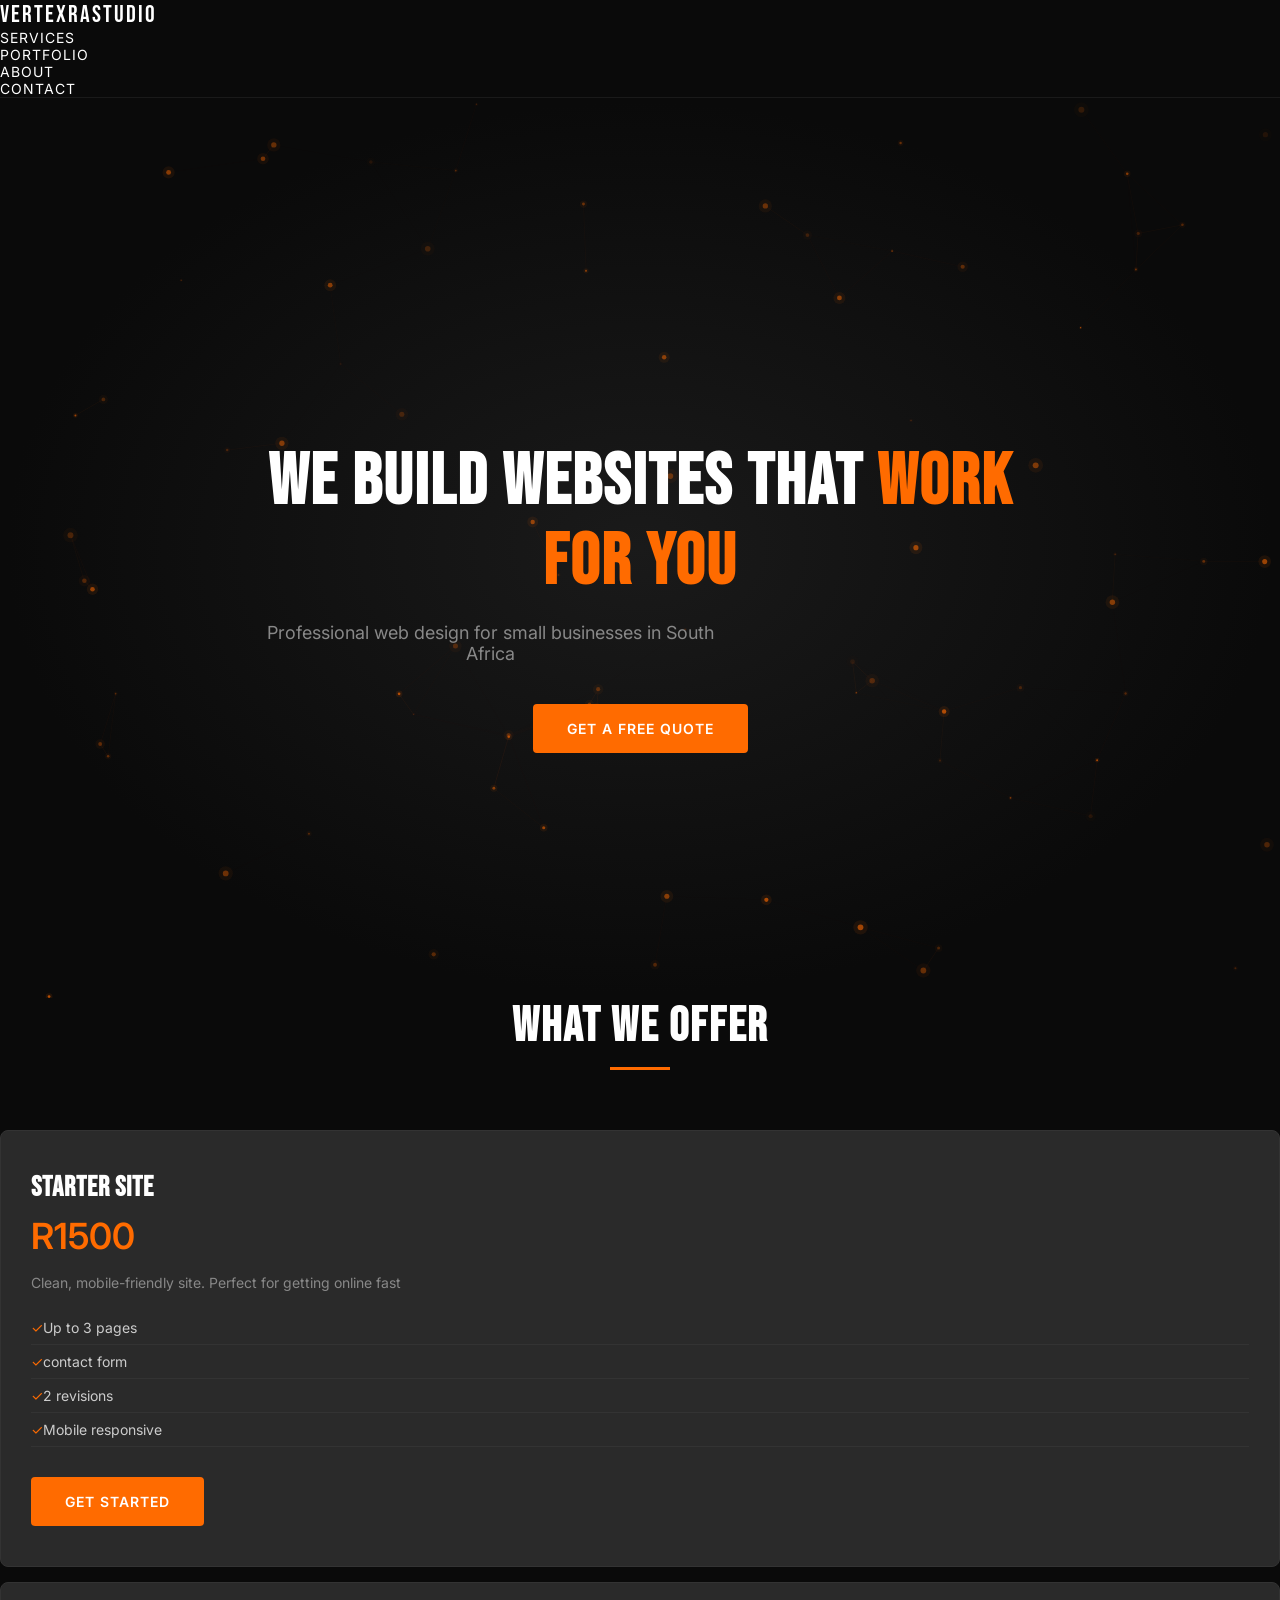
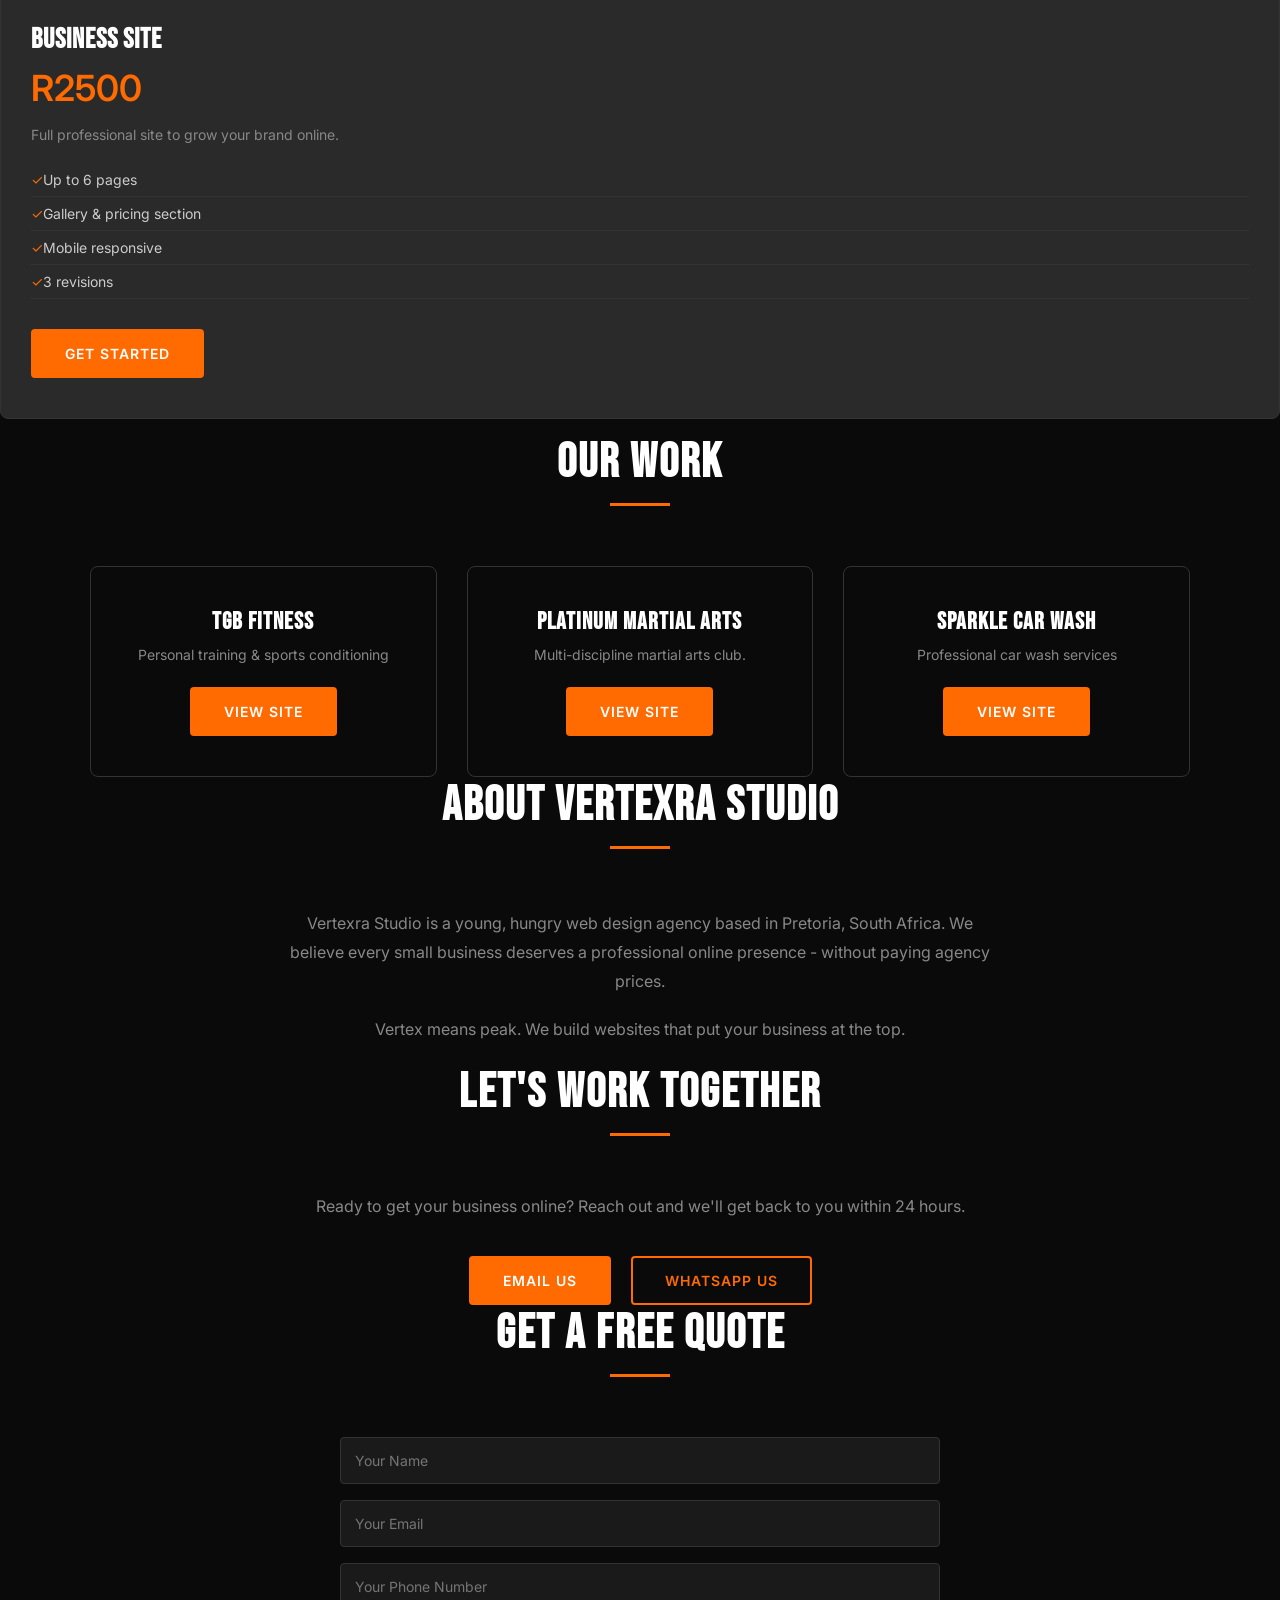
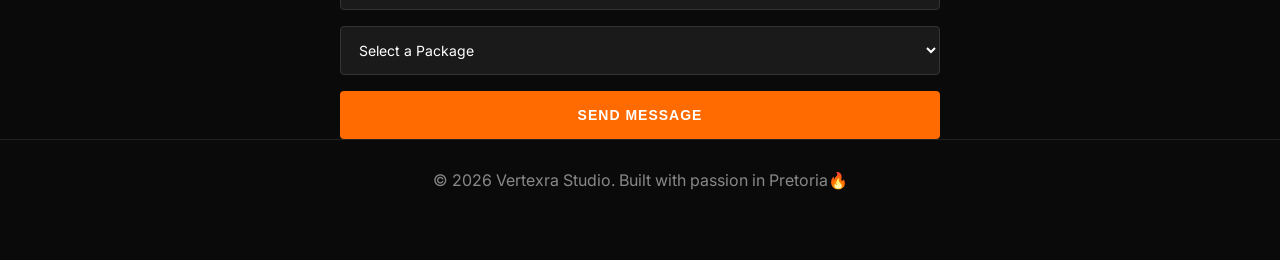
==== index.html @ d2ca3123 "add smooth scrolling and include particles.js script" ====
<!DOCTYPE html>
<html lang="en">
<head>
    <meta charset="UTF-8">
    <meta name="viewport" content="width=device-width, initial-scale=1.0">
    <title>Vertexra Studio | Web Design Agency</title>
    <link rel="stylesheet" href="style.css">
    <link href="https://fonts.googleapis.com/css?family=Bebas+Neue&family=inter":wght@300;400;600&display=swap" rel="stylesheet">
</head>
<body>
 <!-- NAVBAR -->
  <nav>
    <div class="logo">VERTEXRA<span>STUDIO</span></div>
    <ul class="nav-links">
    <li><a href="#Services">Services</a></li>
    <li><a href="#Portfolio">Portfolio</a></li>
    <li><a href="#about">About</a></li>
    <li><a href="#contact">Contact</a></li>
    </ul>
    <div class="hamburger">&#9776;</div>
  </nav>

  <!-- HERO -->
   <section id="hero">
    <div class="hero">
    <h1>We Build Websites that <span>Work For You</span></h1>
    <p class="hero-subtitle">Professional web design for small businesses in South Africa</p>
    <a href="#contact" class="btn">Get a Free Quote</a>
  </section>



  <!-- SERVICES -->
   <section id="Services">
    <h2>What We Offer</h2>
    <div class="service-card">
        <h3>Starter Site</h3>
        <p class="price">R1500</p>
        <p>Clean, mobile-friendly site. Perfect for getting online fast</p>
        <ul>
            <li>Up to 3 pages</li>
            <li>contact form</li>
            <li>2 revisions</li>
            <li>Mobile responsive</li>
        </ul>
        <a href="#contact" class="btn">Get Started</a>
    </div>

    <div class="service-card featured">
        <h3>Business Site</h3>
        <p class="price">R2500</p>
        <p>Full professional site to grow your brand online.</p>
        <ul>
            <li>Up to 6 pages</li>
            <li>Gallery & pricing section</li>
            <li>Mobile responsive</li>
            <li>3 revisions</li>
        </ul>
        <a href="#contact" class="btn">Get Started</a>
    </div>
    </section>

    <!-- PORTFOLIO -->
     <section id="Portfolio">
    <h2>Our Work</h2>
    <div class="portfolio-grid">
    <div class="portfolio-card">
        <h3>TGB Fitness</h3>
        <p>Personal training & sports conditioning</p>
        <a href="https://onthatilenthati.github.io/TGB-Fitness.site-CLEAN/" target="_blank" class="btn">View Site</a>
    </div>

    <div class="portfolio-card">
        <h3>Platinum Martial Arts </h3>
        <p>Multi-discipline martial arts club.</p>
        <a href="https://onthatilenthati.github.io/Platinum-Boxing-Club-website/" target="_blank" class="btn">View Site</a>
    </div>

    <div class="portfolio-card">
        <h3>Sparkle Car Wash</h3>
        <p>Professional car wash services</p>
        <a href="https://onthatilenthati.github.io/rando-website/carwash.html" target="_blank" class="btn">View Site</a>
    </div>
</div>
</section>

<!-- ABOUT -->
 <section id="about">
    <h2>About Vertexra Studio</h2>
    <p>Vertexra Studio is a young, hungry web design agency based in Pretoria, South Africa. We believe every small business deserves a professional online presence - without paying agency prices.</p>
    <p>Vertex means peak. We build websites that put your business at the top.</p>
 </section>

 <!--CONTACT-->
 <section id="contact">
    <h2>Let's Work Together</h2>
    <p>Ready to get your business online? Reach out and we'll get back to you within 24 hours.</p>
    <a href="mailto:vertexrastudio@gmail.com" class="btn">Email Us</a>
    <a href="https://wa.me/+27737761751" class="btn btn-whatsapp">WhatsApp Us</a>
 </section>

<section id="contact">
    <h2>Get a Free Quote</h2>


    <form action="https://formspree.io/f/mvzvwwpo" method="POST" class="contact-form">
        <div class="form-group">
            <input type="text" name="name" placeholder="Your Name" required>
        </div>
        <div class="form-group">
            <input type="email" name="_replyto" placeholder="Your Email" required>
        </div>
        <div class="form-group">
            <input type="tel" name="phone" placeholder="Your Phone Number">
        </div>

        <div class="form-group">
            <select name="package" required>
                <option value="" disabled selected>Select a Package</option>
                <option value="starter">Starter Site - R1500</option>
                <option value="business">Business Site - R2500</option>
            </select>
        </div>
        <button type="submit" class="btn">Send Message</button>
    </form>







 <footer>
    <p>&copy; 2026 Vertexra Studio. Built with passion in Pretoria🔥</p>
 </footer>

 <script src="particles.js"></script>
 <script src="script.js"></script>
</body>
</html>
---- style.css ----
*{
    margin: 0;
    padding: 0;
    box-sizing: border-box;
}

:root{
   --black: #0a0a0a;
   --orange: #ff6b00;
   --white: #fff;
   --gray: #1a1a1a;
   --light-grey: #2a2a2a;
}

body{
    font-family: 'Inter', sans-serif;
    background-color: var(--black);
    color: var(--white);
    scroll-behavior: smooth;
}

/*NAV BAR*/

.navbar{
    display:flex;
    justify-content: space-between;
    align-items: center;
    padding:20px 60px;
    position: fixed;
    width: 100%;
    top: 0;
    z-index: 100;
    background-color: rgba(10, 10, 10, 0.95);
    backdrop-filter: blur(10px);
    border-bottom: 1px solid #1a1a1a;
}

.logo{
    font-family: 'Bebas Neue', sans-serif;
    font-size: 24px;
    letter-spacing: 2px;
    color: var (--white);
}

.logo-span{
    color: var(--orange);
}

.nav-links{
    color: var(--white);
    text-decoration: none;
    font-size: 14px;
    letter-spacing: 1px;
    text-transform: uppercase;
    transition: color 0.3s ease;
}

.nav-links a{
    color: var(--white);
    text-decoration: none;
    font-size: 14px;
    letter-spacing: 1px;
    text-transform: uppercase;
    transition: color 0.3s ease;
}

.nav-links a:hover{
    color: var(--orange);
}

.hamburger{
    display: none;
    font-size: 24px;
    cursor: pointer;
    color: var(--white);
}

/*HERO*/

#hero{
min-height: 100vh;
display: flex;
flex-direction: column;
justify-content: center;
align-items: center;
text-align: center;
padding: 0 20px;
padding-top: 100px;
background: radial-gradient(ellipse at center, #1a1a1a 0%, #0a0a0a 70%);
}

#hero h1{
    font-family: 'Bebas Neue', sans-serif;
    font-size: 72px;
    line-height: 1.1;
    max-width: 800px;
    letter-spacing: 2px;
    animation: fadeInUp 1s ease forwards;
}

#hero h1 span{
    color: var(--orange);
}

#hero p{
  margin: 20px 0 40px;
  font-size: 18px;
  color: #888;
  max-width: 500px;
}


#hero .btn{
    animation: fadeInUp 1s ease forwards;
    animation-delay: 0.6s;
    opacity: 0;
}

.hero-subtitle{
    animation: fadeInUp 1s ease forwards;
    animation-delay: 0.3s;
    opacity: 0;
}



/*BUTTONS*/
.btn{
   display: inline-block;
   padding: 14px 32px;
   background-color: var(--orange);
   color: var(--white);
    text-decoration: none;
    font-size: 14px;
    font-weight: 600;
    letter-spacing: 1px;
    text-transform: uppercase;
    border-radius: 4px;
    transition: all 0.3s ease;
    border: 2px solid var(--orange);
}

.btn:hover{
    background-color: transparent;
    color: var(--orange);
}

.btn-whatsapp{
    background-color: transparent;
    border: 2px solid var(--orange);
    color: var(--orange);
    margin-left: 16px;
}

.btn-whatsapp:hover{
    background-color: var(--orange);
    color: var(--white);
}

/*SECTIONS*/

section h2{
    font-family: 'Bebas Neue', sans-serif;
    font-size: 48px;
    letter-spacing: 2px;
    margin-bottom: 60px;
    text-align: center;
}

section h2::after{
    content: '';
    display: block;
    width: 60px;
    height: 3px;
    background-color: var(--orange);
    margin: 12px auto 0;
}

/*SERVICES*/

#services{
    background-color: var(--grey);
}

.services-grid{
    display: grid;
    grid-template-columns: repeat(2, 1fr);
    gap: 30px;
    max-width: 1100px;
    margin: 0 auto;
}

.service-card{
    background-color: var(--light-grey);
    padding: 40px 30px;
    border-radius: 8px;
    border: 1px solid #333;
    transition: transform 0.3s, border-color 0.3s;
    margin-bottom: 15px;
}

.service-card:hover{
    transform: scale(1.05);
    border-color: var(--orange);
}

.service-card h3{
    font-family: 'Bebas Neue', sans-serif;
    font-size: 28px;
    letter-spacing: 1px;
    margin-bottom: 10px;
}

.service-card .price{
    font-size: 36px;
    font-weight: 600;
    color: var(--orange);
    margin-bottom: 16px;
}

.service-card p{
    color: #888;
    font-size: 14px;
    margin-bottom: 20px;
}

.service-card ul{
    list-style: none;
    margin-bottom: 30px;
}

.service-card ul li{
    padding: 8px 0;
    border-bottom: 1px solid #333;
    font-size: 14px;
    color: #ccc;
}

.service-card ul li::before{
    content: '✓';
    color: var(--orange);
}


/*PORTFOLIO*/

#portfolio{
    background-color: var(--black);
}

.portfolio-grid{
    display: grid;
    grid-template-columns: repeat(3, 1fr);
    gap: 30px;
    max-width: 1100px;
    margin: 0 auto;
}

.portfolio-card{
    background-color: var(--grey);
    padding: 40px 30px;
    border-radius: 8px;
    border: 1px solid #333;
    text-align: center;
    transition: transform 0.3s, border-color 0.3s;
}

.portfolio-card:hover{
    transform: translateY(-8px);
    border-color: var(--orange);
}

.portfolio-card h3{
    font-family: 'Bebas Neue', sans-serif;
    font-size: 24px;
    letter-spacing: 1px;
    margin-bottom: 10px;
}

.portfolio-card p{
    color: #888;
    font-size: 14px;
    margin-bottom: 24px;
}

/*ABOUT*/
#about{
    background-color: var(--grey);
    text-align: center;
}

#about p{
    max-width: 700px;
    margin: 0 auto 20px;
    font-size: 16px;
    color: #888;
    line-height: 1.8;
    text-align: center;

}

/*CONTACT*/

#contact{
    background-color: var(--black);
    text-align: center;
}

#contact p{
    color: #888;
    margin-bottom: 40px;
    font-size: 16px;
}

/*FOOTER*/

footer{
    background-color: var(--grey);
    text-align: center;
    padding: 30px;
    font-size: 14px;
    color: #888;
    border-top: 1px solid #222 ;
}

/*MOBILE RESPONSIVENES*/

@media (max-width: 768px){
    .navbar{
        padding: 20px 24px;
    }

    .nav-links{
        display: none;
    }

   .nav-links.active{
        display: flex;
        flex-direction: column;
        position: absolute;
        top: 70px;
        left: 0;
        width: 100%;
        background-color: var(--black);
        padding: 20px;
        gap: 10px;
        z-index: 99;
    }

    .hamburger{
        display: block;
    }


    .services-grid, .portfolio-grid{
        grid-template-columns: 1fr;
    }

    .service-card .featured{
        transform: scale(1);
    }

    section{
        padding: 80px 24px;
    }
}


/*BACK TO TOP BUTTON*/

#backToTop{
    display: none;
    position: fixed;
    bottom: 30px;
    right: 30px;
    background-color: var(--orange);
    color: var(--white);
    border: none;
    border-radius: 50%;
    width: 50px;
    height: 50px;
    font-size: 22px;
    cursor: pointer;
    z-index: 999;
    transition: all 0.3s ease;
    box-shadow: 0 4px 15px rgba(255, 107, 0, 0.4);
}

#backToTop:hover{
    background-color: transparent;
    color: var(--orange);
    border: 2px solid var(--orange);
}


/*FADE IN BUTTON*/

@keyframes fadeInUp{
    from{
        opacity: 0;
        transform: translateY(15px);
    }

    to {
        opacity: 1;
        transform: translateY(0);
    }
}


.contact-form{
    max-width: 600px;
    margin: 40px auto 0;
    display: flex;
    flex-direction: column;
    gap: 16px;
}

.form-group input, .form-group textarea, .form-group select{
    width: 100%;
    padding: 14px;
    background: var(--gray);
    border: 1px solid #333;
    border-radius: 4px;
    color: var(--white);
    font-family: 'Inter', sans-serif;
    font-size: 14px;
    outline: none;
    transition: border-color 0.3s ease;
}

.form-group input:focus, .form-group textarea:focus, .form-group select:focus{
    border-color: var(--orange);
}

.form-group select option{
    background-color: var(--orange);
}

html{
    scroll-behavior: smooth;
}
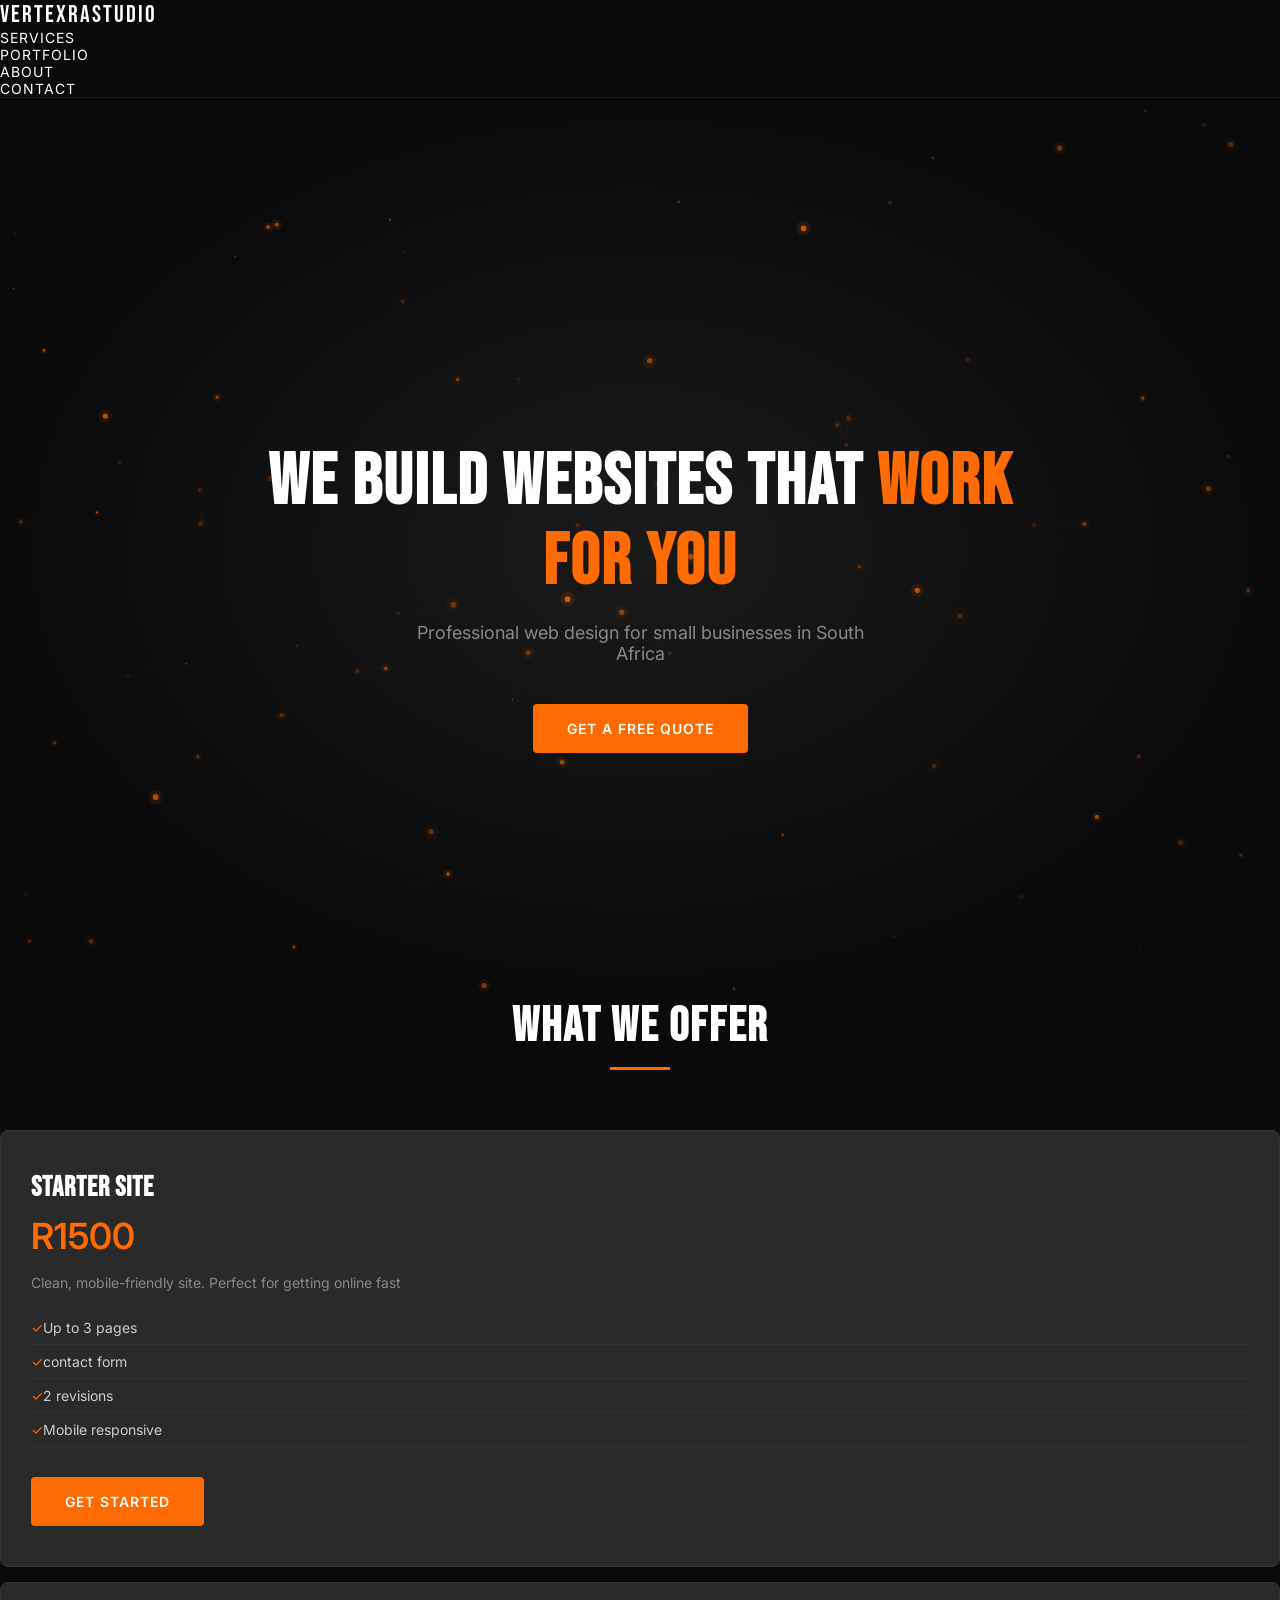
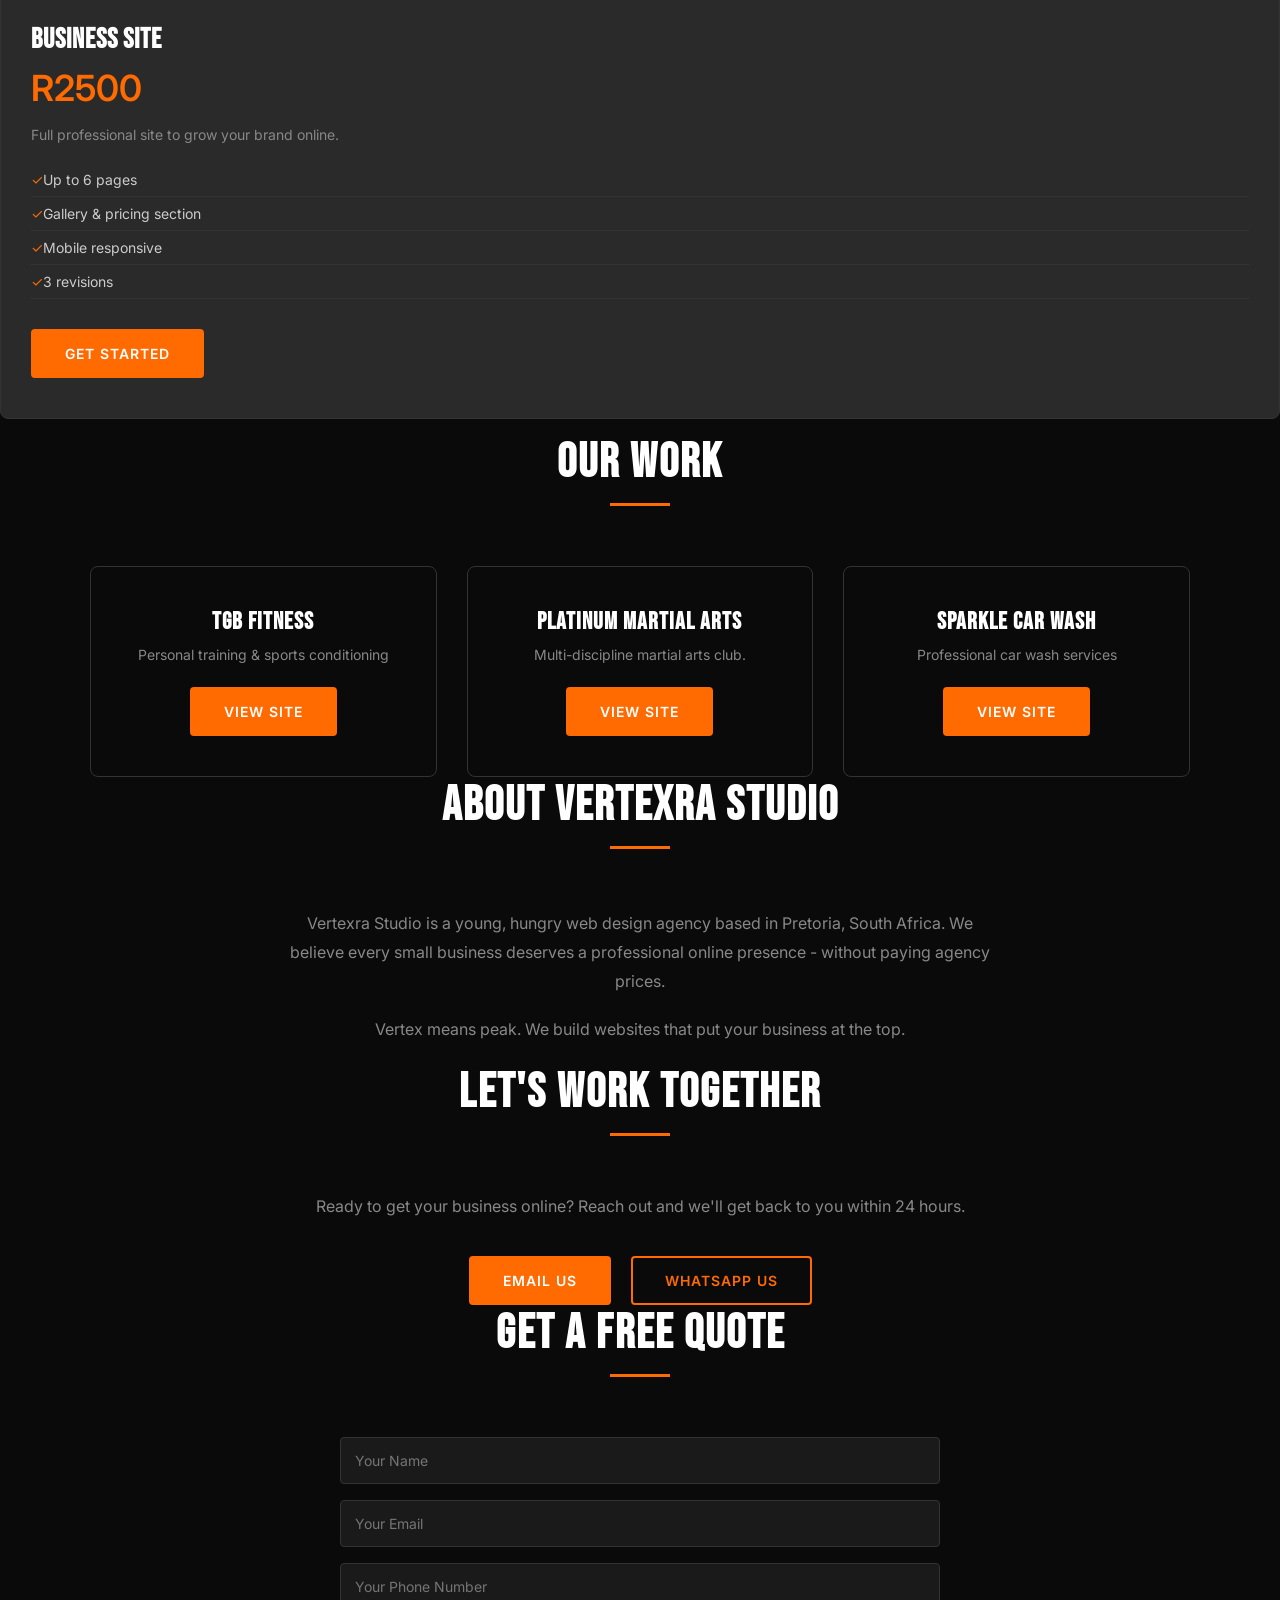
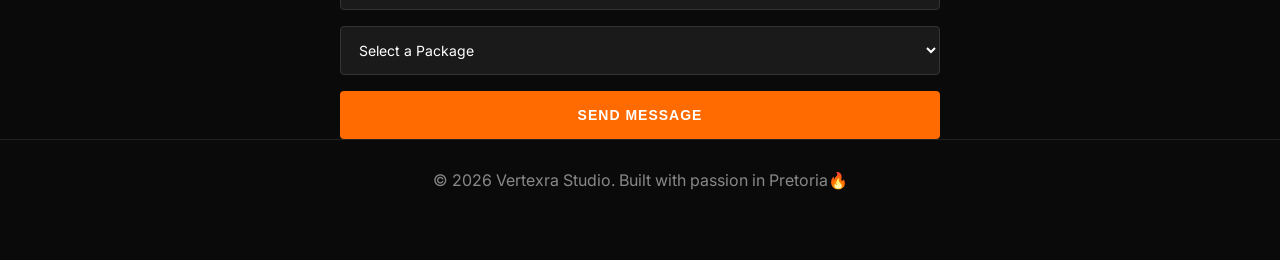
==== commit 48b85f08: "center hero text and subtitle for improved layout" ====
--- a/index.html
+++ b/index.html
@@ -22,10 +22,11 @@
 
   <!-- HERO -->
    <section id="hero">
-    <div class="hero">
+    <div class="hero" style="text-align: center; align-items: center; display: flex; flex-direction: column;">
     <h1>We Build Websites that <span>Work For You</span></h1>
-    <p class="hero-subtitle">Professional web design for small businesses in South Africa</p>
+    <p class="hero-subtitle" style="text-align: center; width: 100%; display: block;">Professional web design for small businesses in South Africa</p>
     <a href="#contact" class="btn">Get a Free Quote</a>
+    </div>
   </section>
 
 
--- a/style.css
+++ b/style.css
@@ -107,6 +107,7 @@
   font-size: 18px;
   color: #888;
   max-width: 500px;
+  text-align: center;
 }
 
 
@@ -120,6 +121,9 @@
     animation: fadeInUp 1s ease forwards;
     animation-delay: 0.3s;
     opacity: 0;
+    text-align: center;
+    width: 100%;
+    display: block;
 }
 
 
@@ -439,4 +443,12 @@
 
 html{
     scroll-behavior: smooth;
+}
+
+@media (min-width: 769px){
+    .hero-subtitle{
+        text-align: center;
+        margin-left: auto;
+        margin-right: auto;
+    }
 }
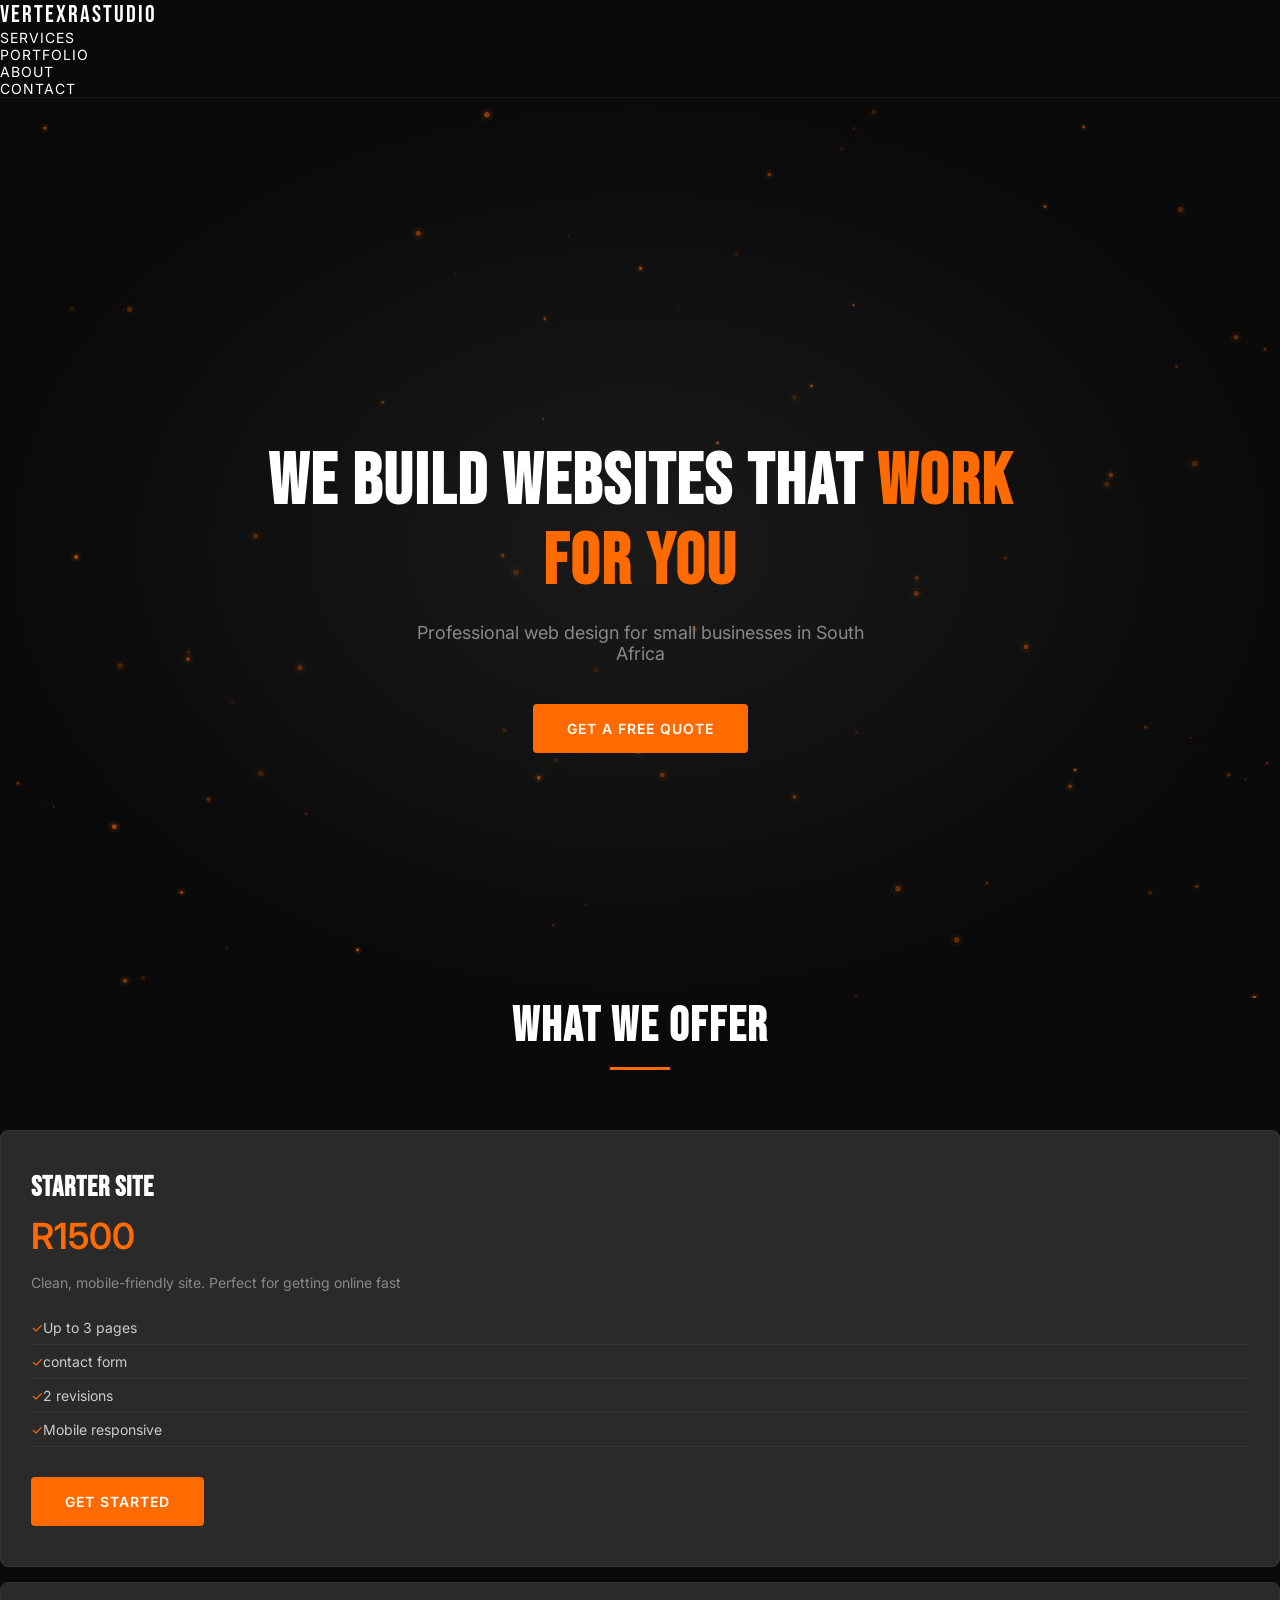
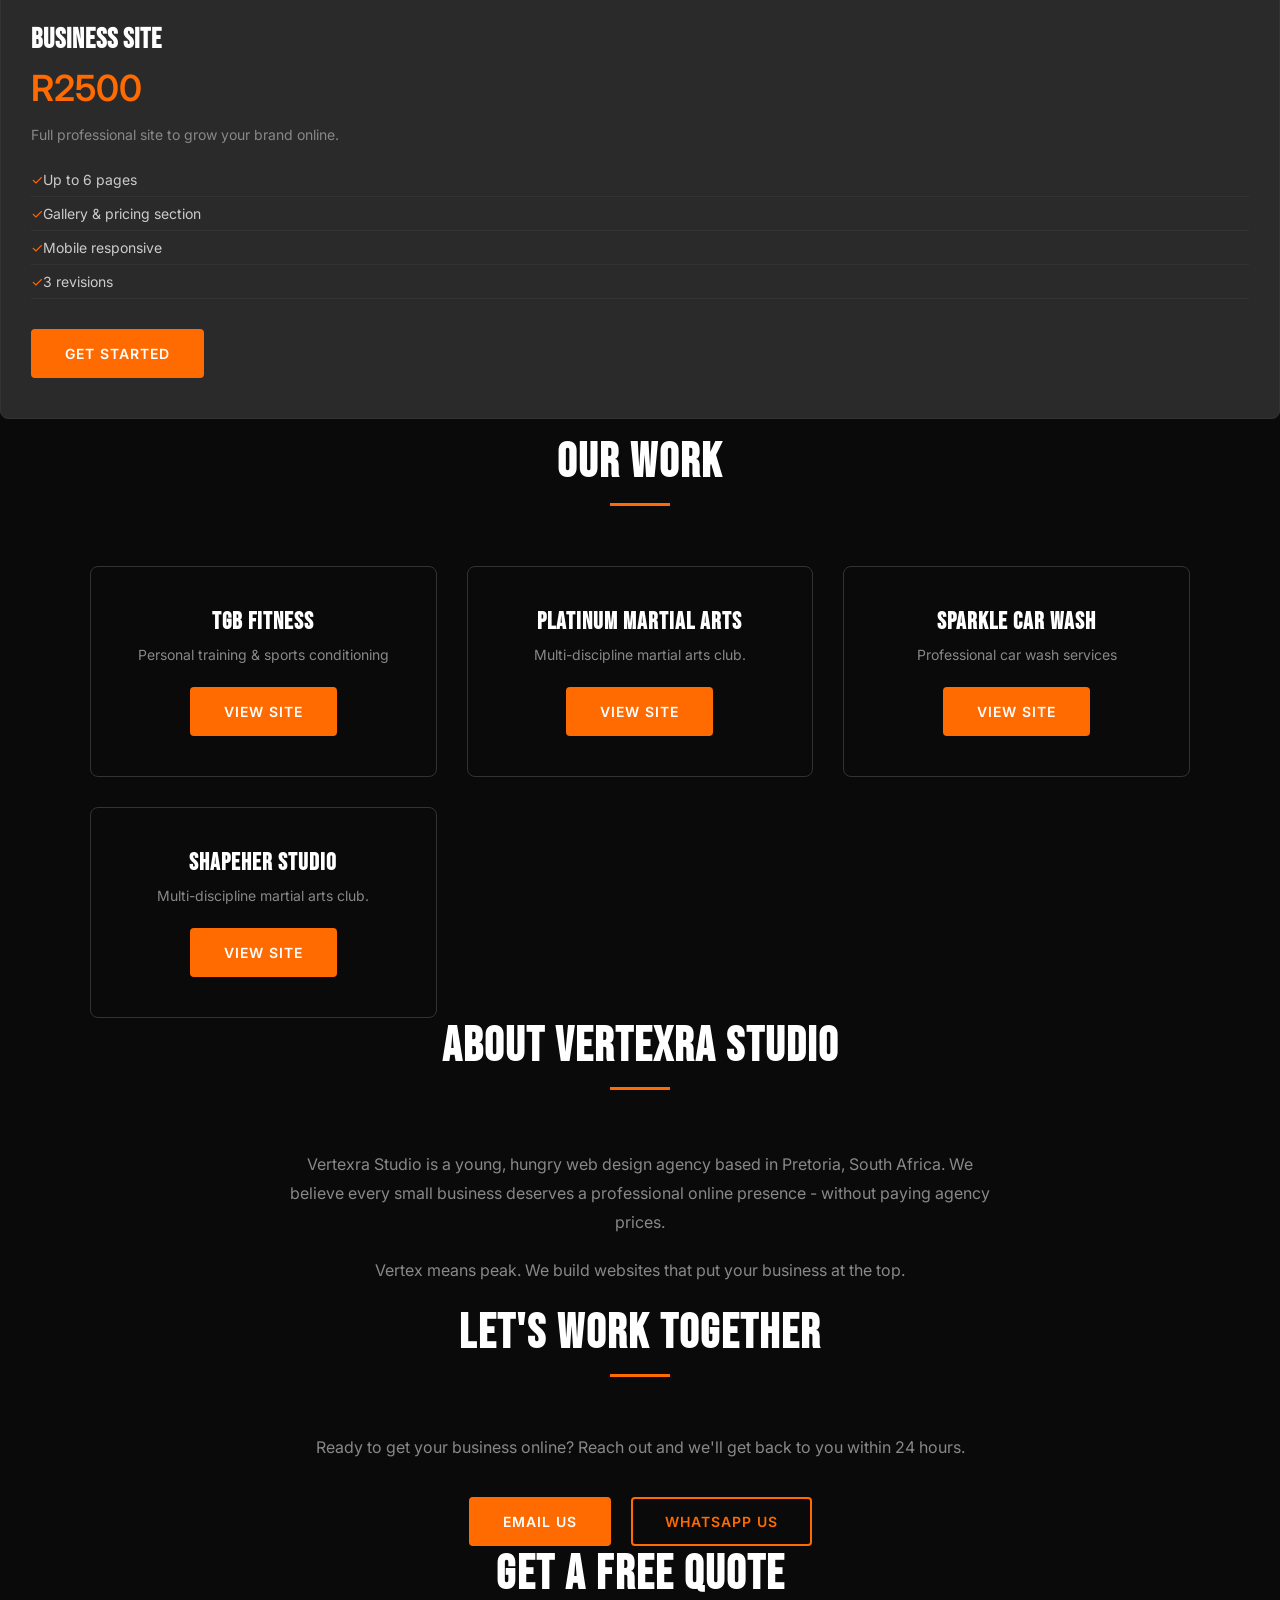
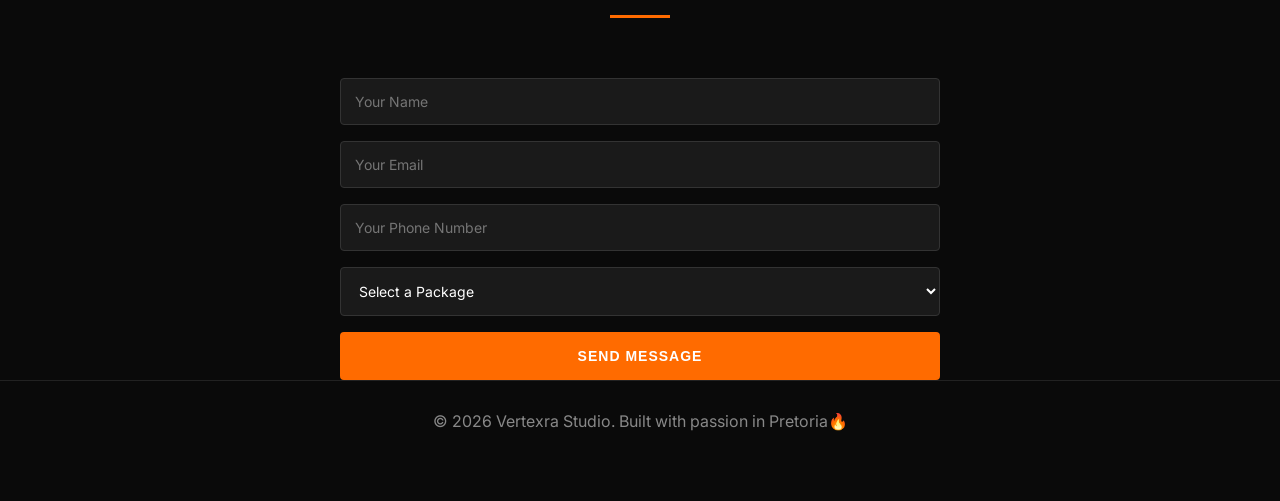
==== commit 99de2a5d: "New portfolio site added" ====
--- a/index.html
+++ b/index.html
@@ -82,6 +82,13 @@
         <p>Professional car wash services</p>
         <a href="https://onthatilenthati.github.io/rando-website/carwash.html" target="_blank" class="btn">View Site</a>
     </div>
+
+<div class="portfolio-card">
+        <h3>ShapeHer Studio </h3>
+        <p>Multi-discipline martial arts club.</p>
+        <a href="https://onthatilenthati.github.io/ShapeHerStudio/" target="_blank" class="btn">View Site</a>
+    </div>
+
 </div>
 </section>
 
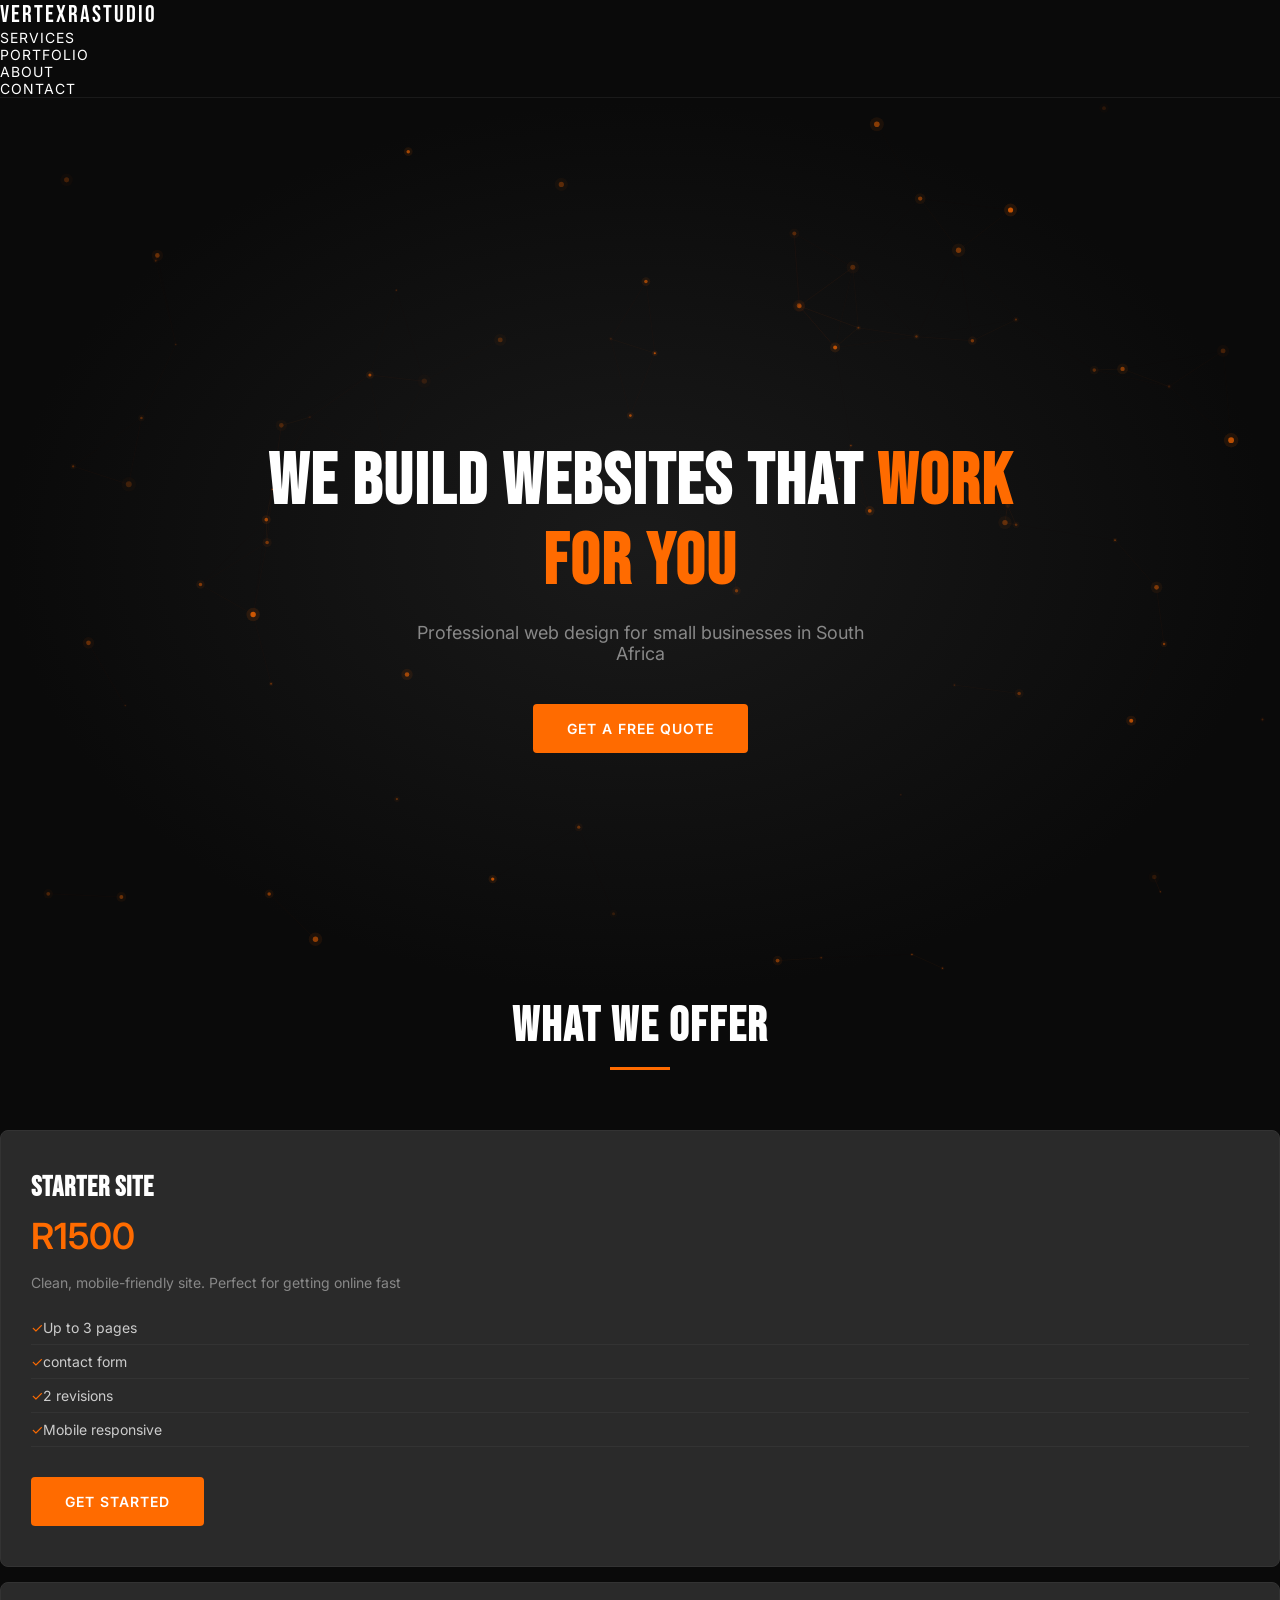
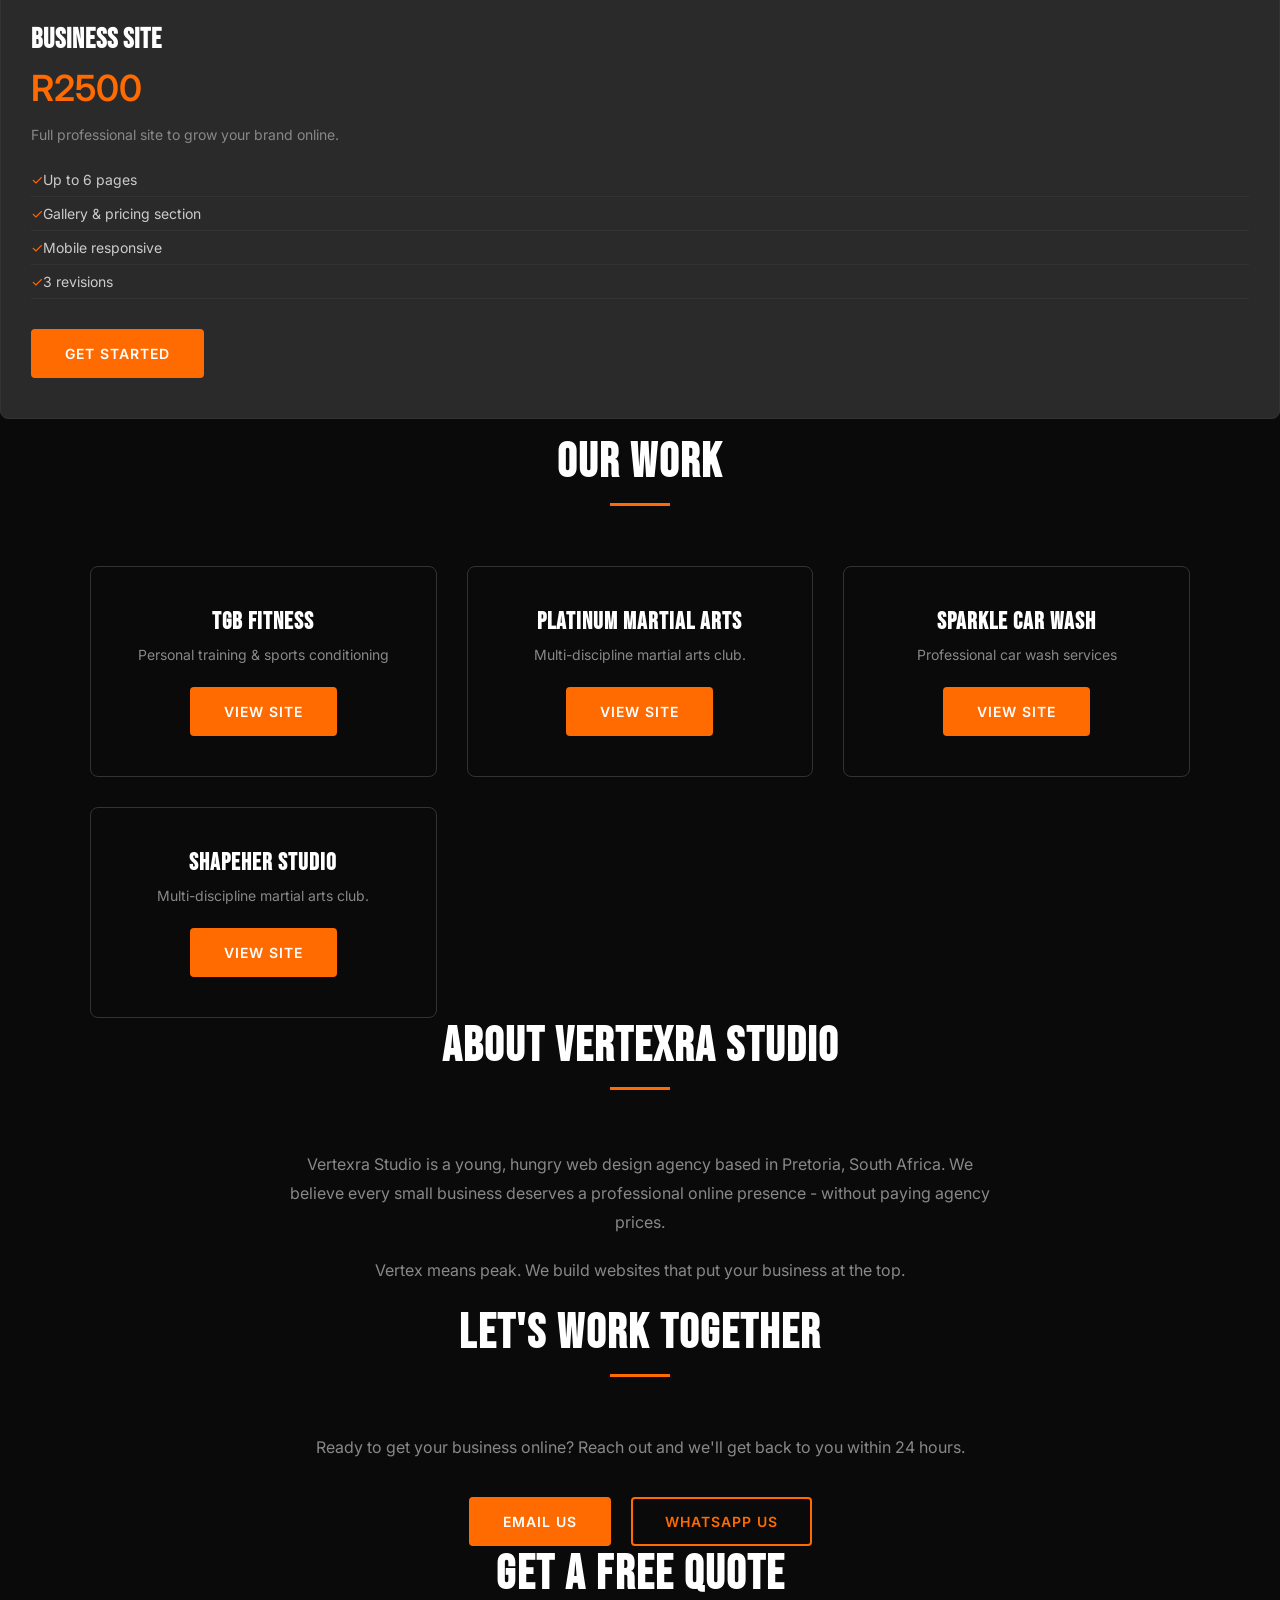
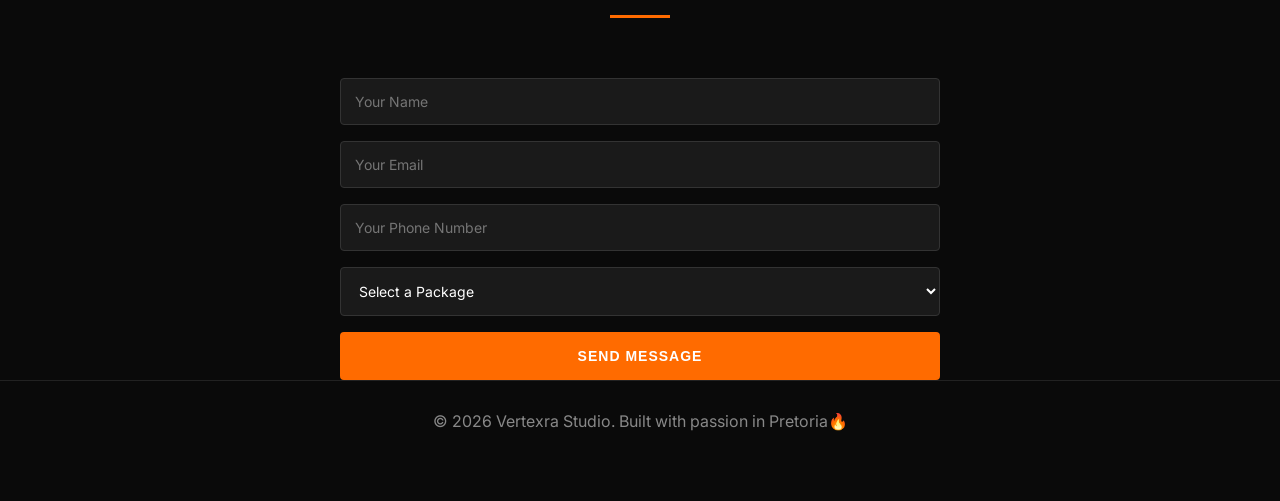
==== commit a9c341b8: "netlify forms test" ====
--- a/index.html
+++ b/index.html
@@ -111,7 +111,7 @@
     <h2>Get a Free Quote</h2>
 
 
-    <form action="https://formspree.io/f/mvzvwwpo" method="POST" class="contact-form">
+    <form method="POST" class="contact-form" data-netily="true">
         <div class="form-group">
             <input type="text" name="name" placeholder="Your Name" required>
         </div>
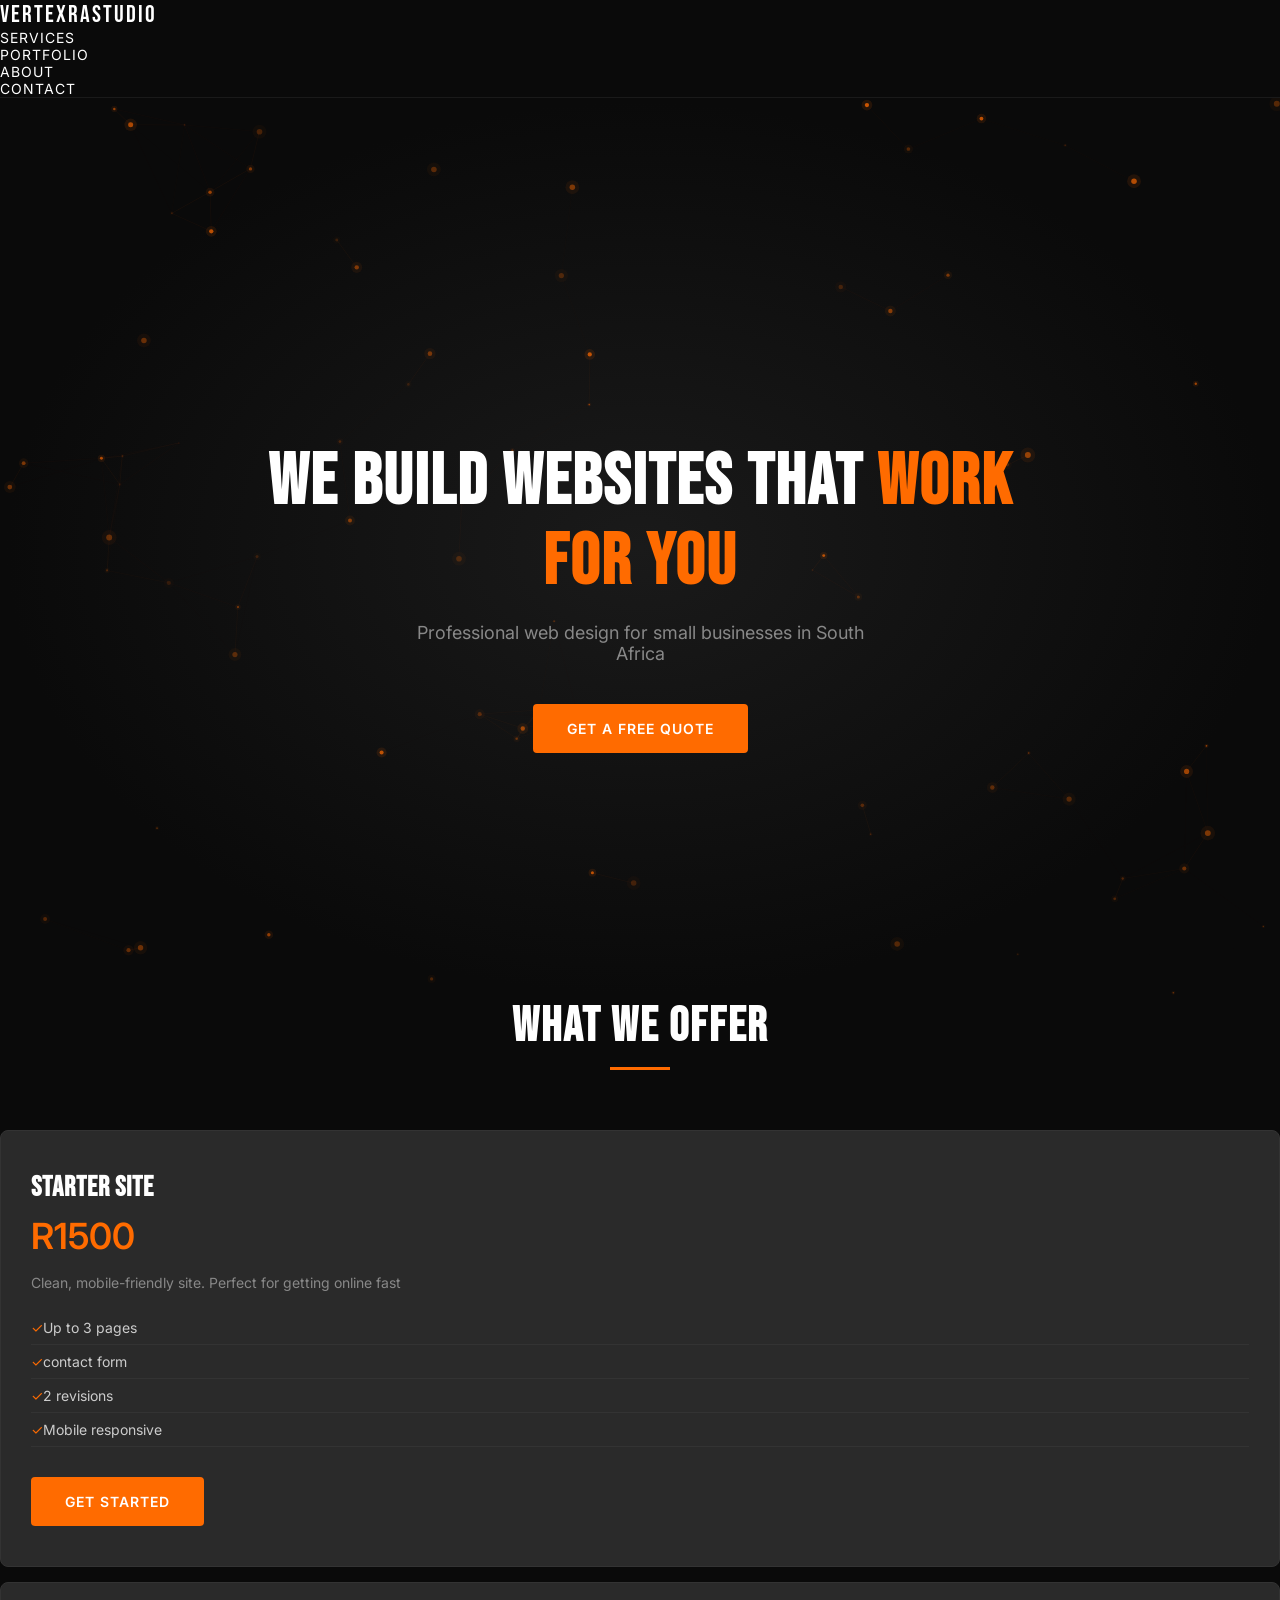
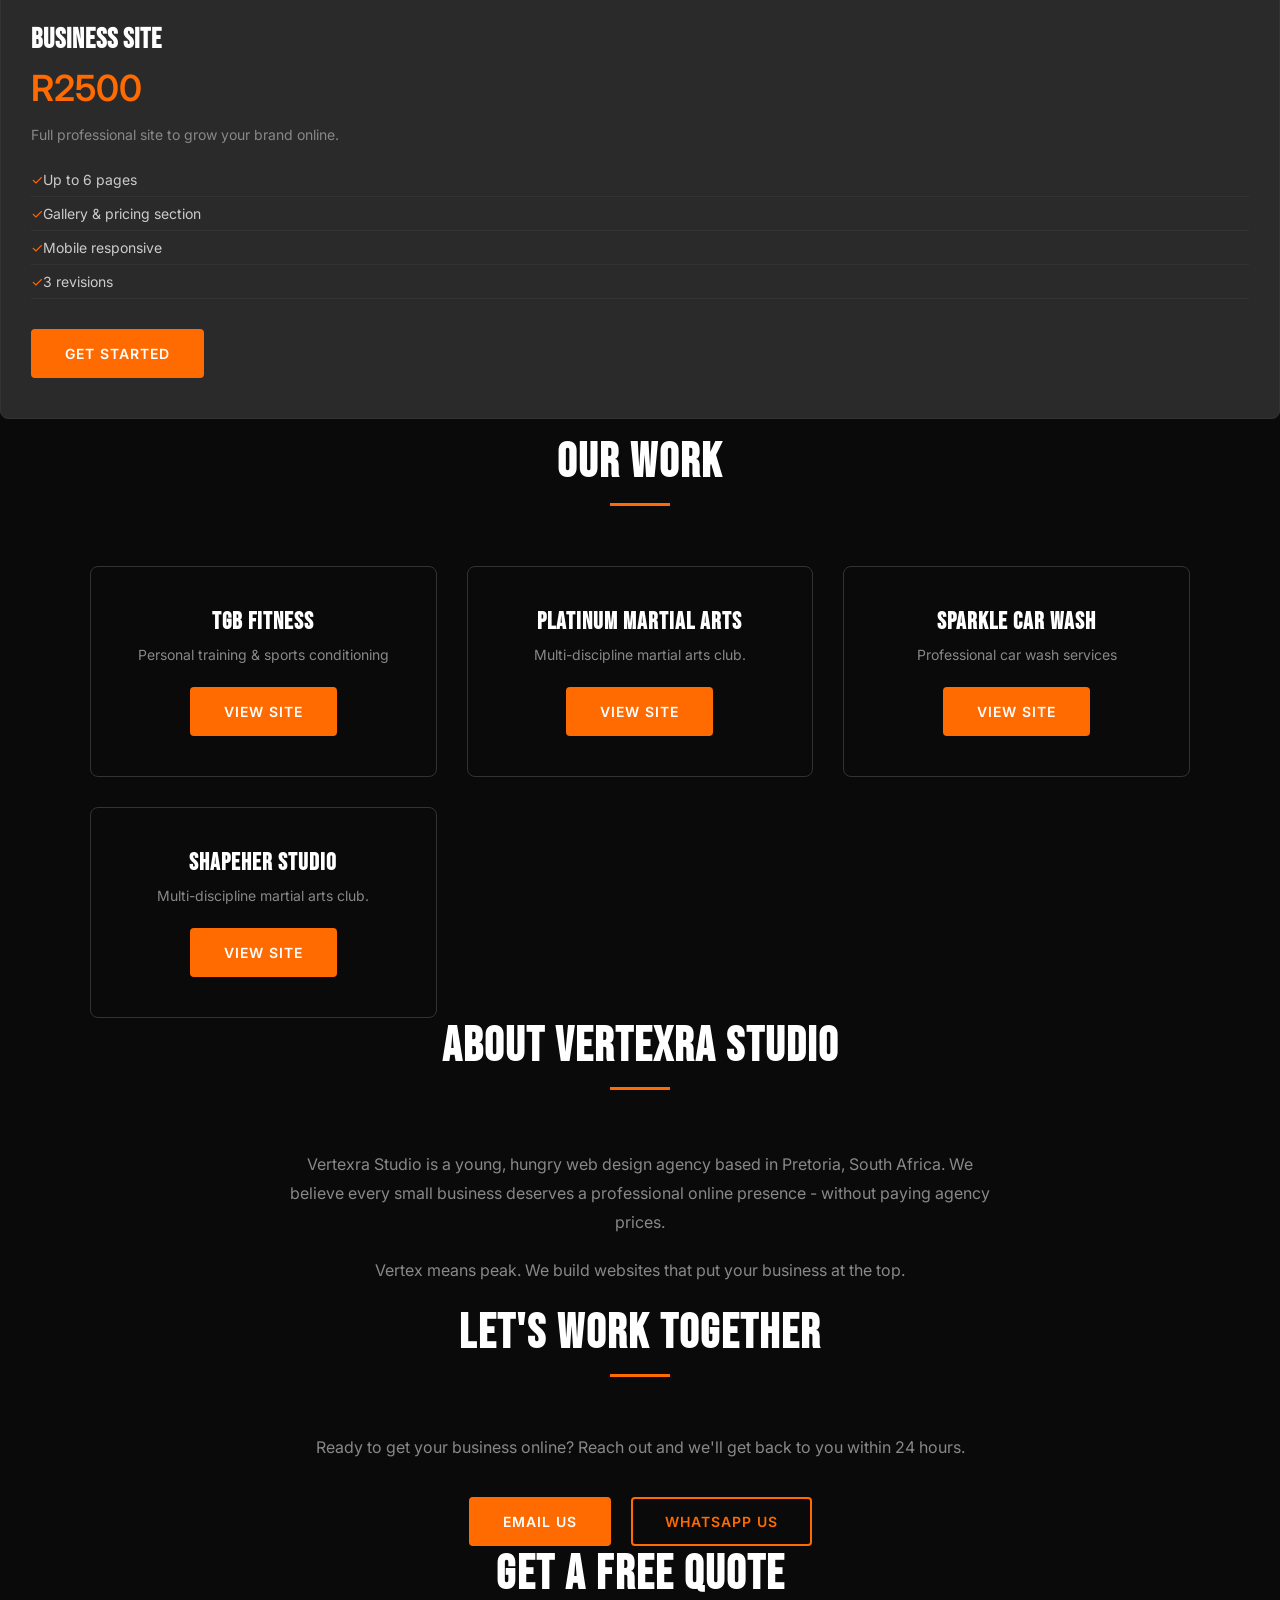
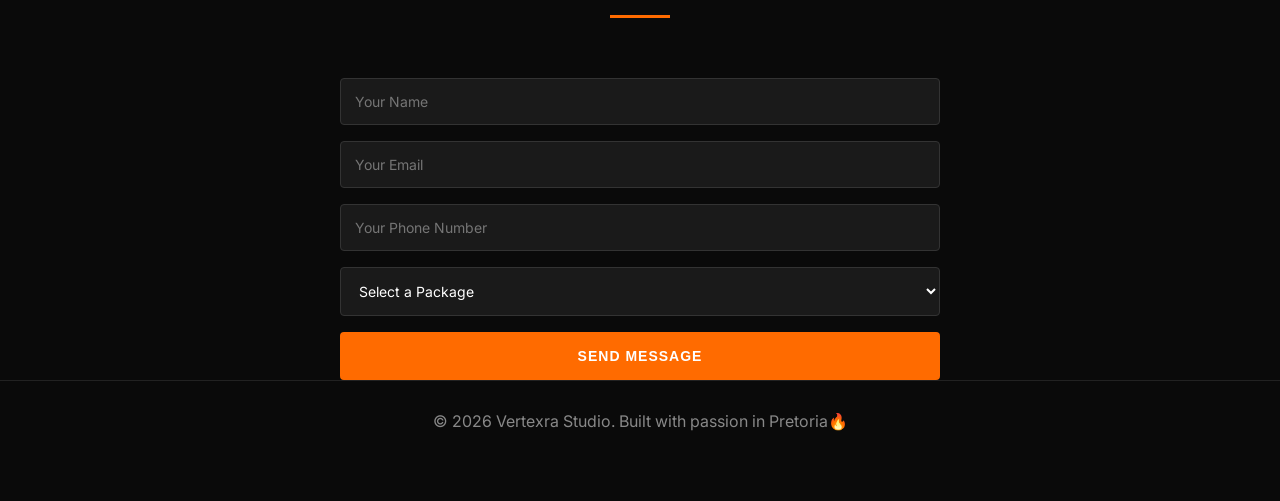
==== commit 7184cb31: "thankyou page added, netlify forms attempt" ====
--- a/index.html
+++ b/index.html
@@ -111,7 +111,7 @@
     <h2>Get a Free Quote</h2>
 
 
-    <form method="POST" class="contact-form" data-netily="true">
+    <form class="contact-form" method="POST" class="contact-form" data-netily="true">
         <div class="form-group">
             <input type="text" name="name" placeholder="Your Name" required>
         </div>
--- a/style.css
+++ b/style.css
@@ -451,4 +451,42 @@
         margin-left: auto;
         margin-right: auto;
     }
+}
+
+
+/*THANK YOU SECTION*/
+
+.thankyou-section{
+    min-height: 90vh;
+    display: flex;
+    align-items: center;
+    justify-content: center;
+    text-align: center;
+    padding: 60px 20px;
+    background: radial-gradient(ellipse at center, rgba(255, 107, 0, 0.05), 0%, transparent 70%);
+}
+
+.thankyou-section h1{
+    font-size: 56px;
+    font-weight: 800;
+    color: var(--white);
+    text-transform: uppercase;
+    margin-bottom: 24px;
+}
+
+.thankyou-section h1 span{
+    color: var(--orange);
+}
+
+.thankyou-content p {
+    font-size: 16px;
+    color: #888;
+    max-width: 500px;
+    margin: 0 auto 40px;
+    line-height: 1.8;
+}
+
+.thankyou-content .btn{
+  opacity: 1;
+  animation: none;
 }
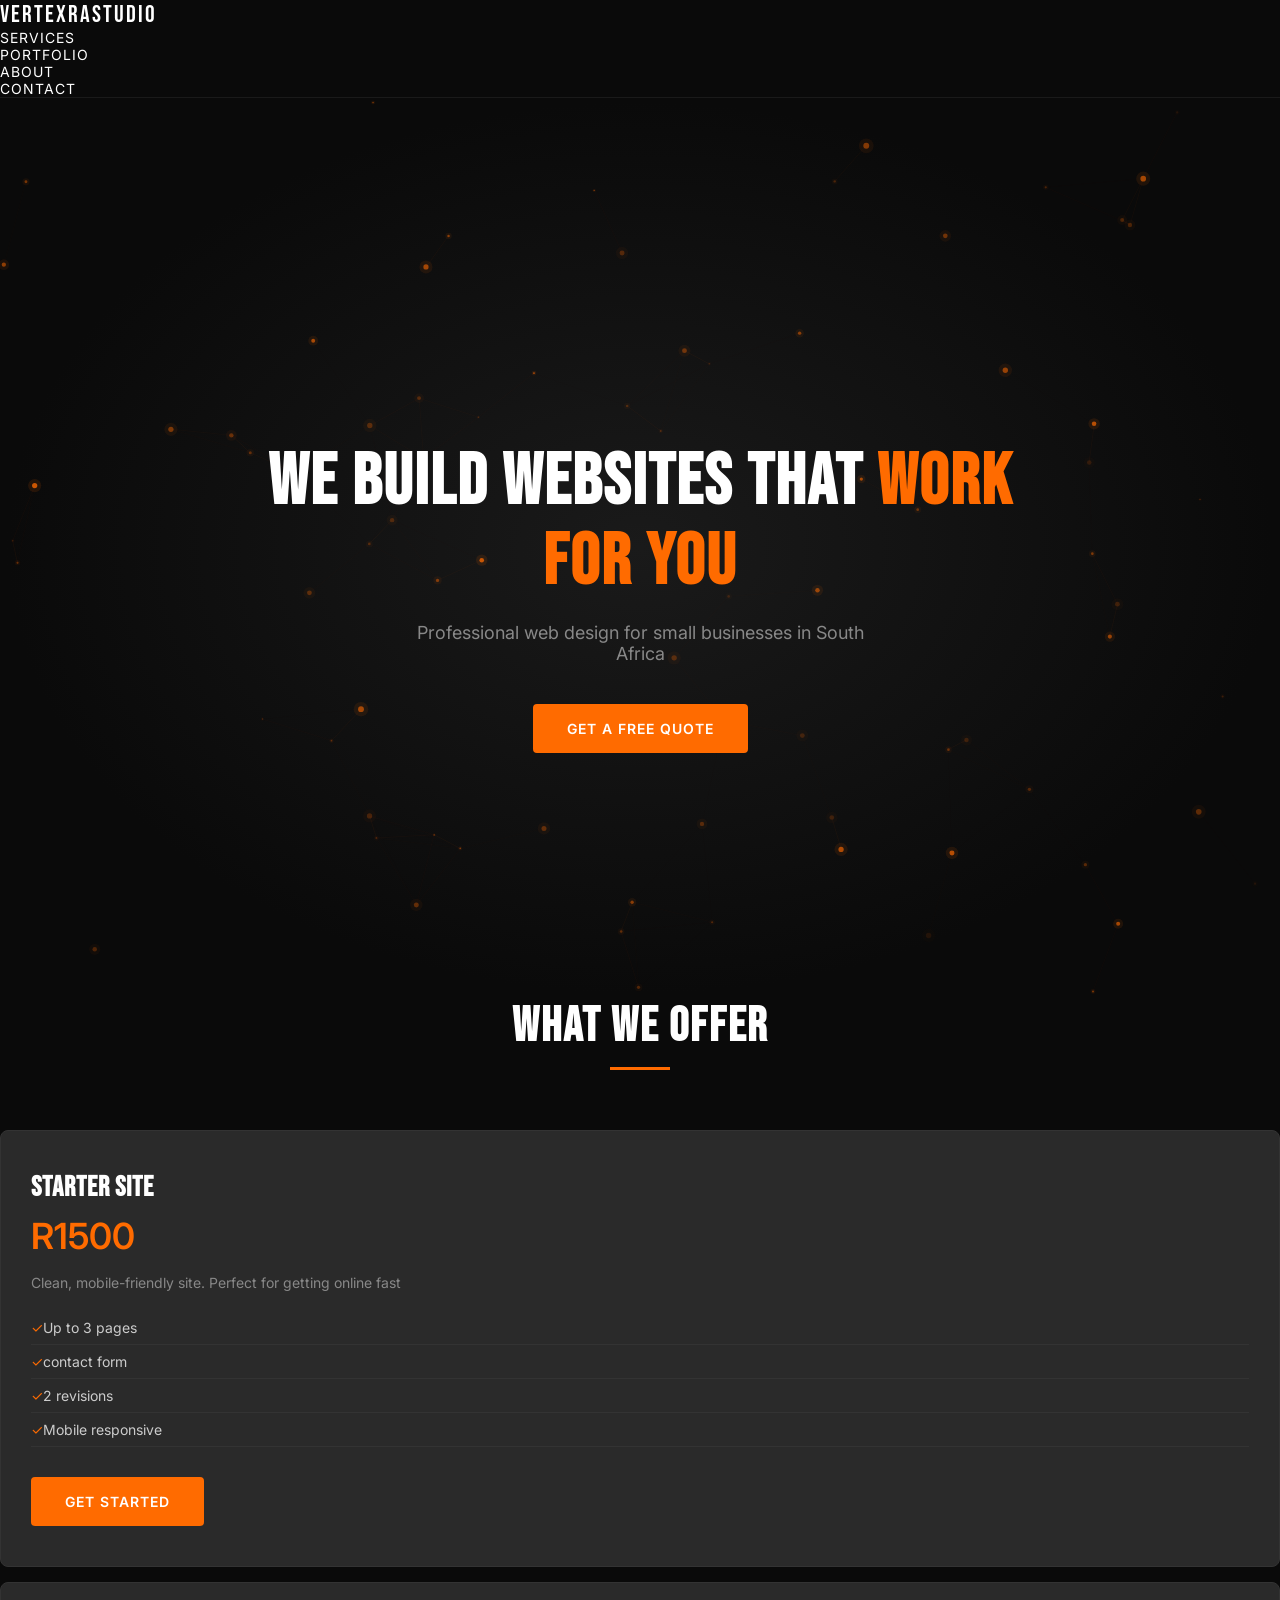
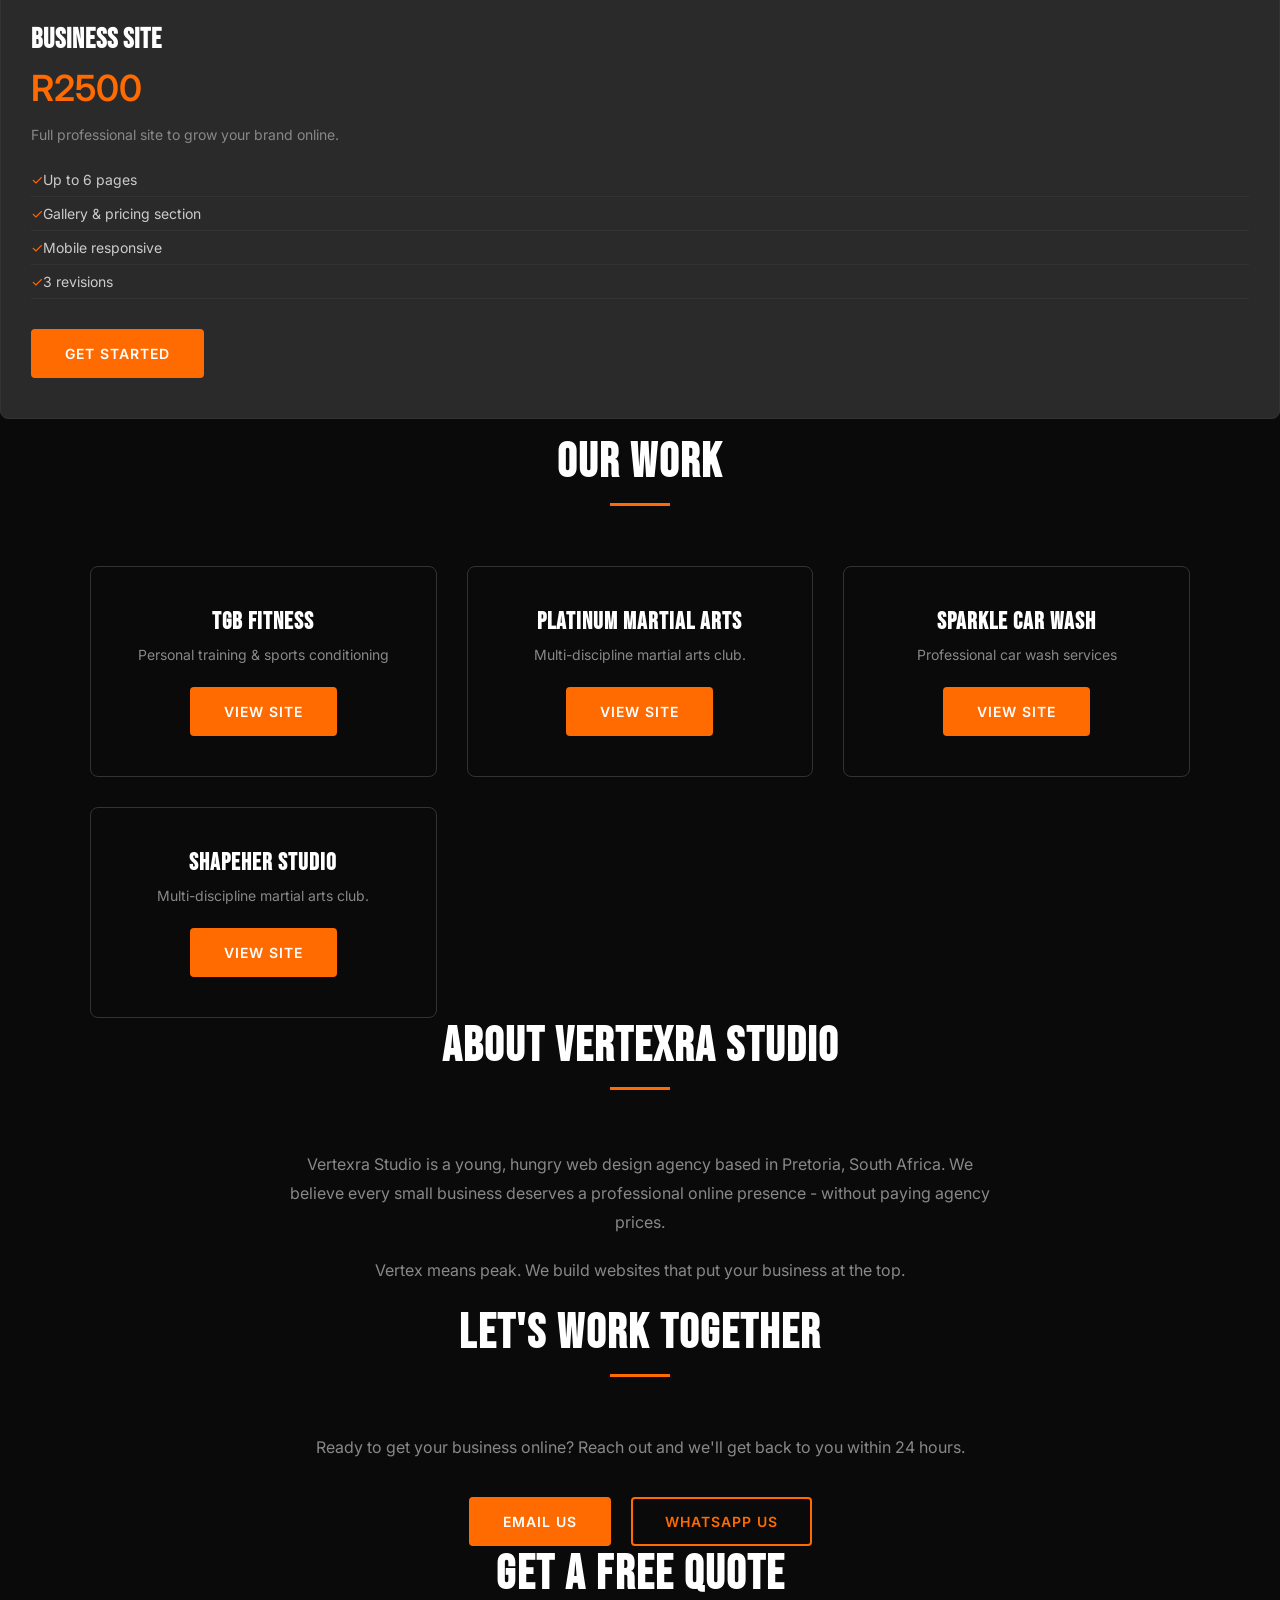
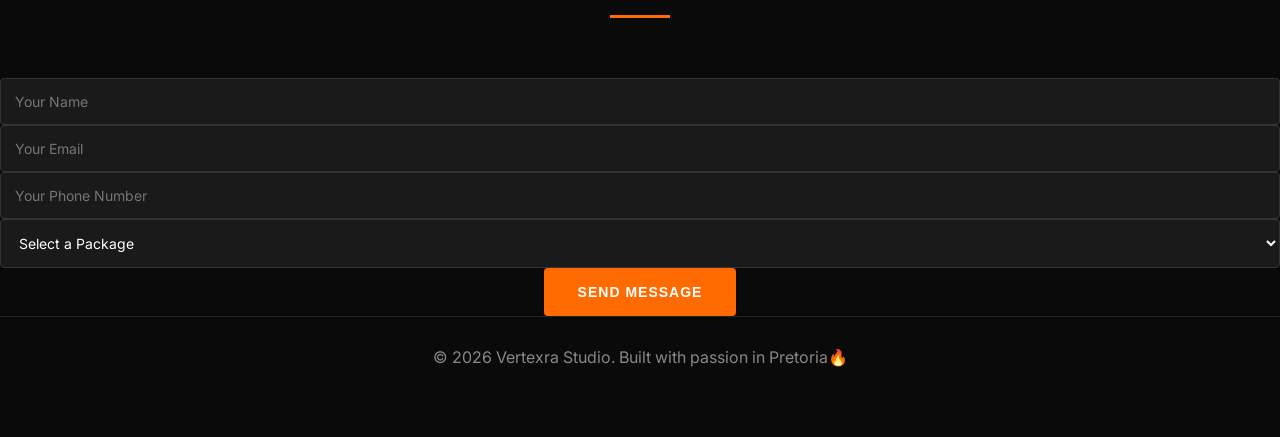
==== commit a6f78e2b: "form fix" ====
--- a/index.html
+++ b/index.html
@@ -111,7 +111,7 @@
     <h2>Get a Free Quote</h2>
 
 
-    <form class="contact-form" method="POST" class="contact-form" data-netily="true">
+    <form name="contact-form" method="POST" data-netily="true" action="success">
         <div class="form-group">
             <input type="text" name="name" placeholder="Your Name" required>
         </div>
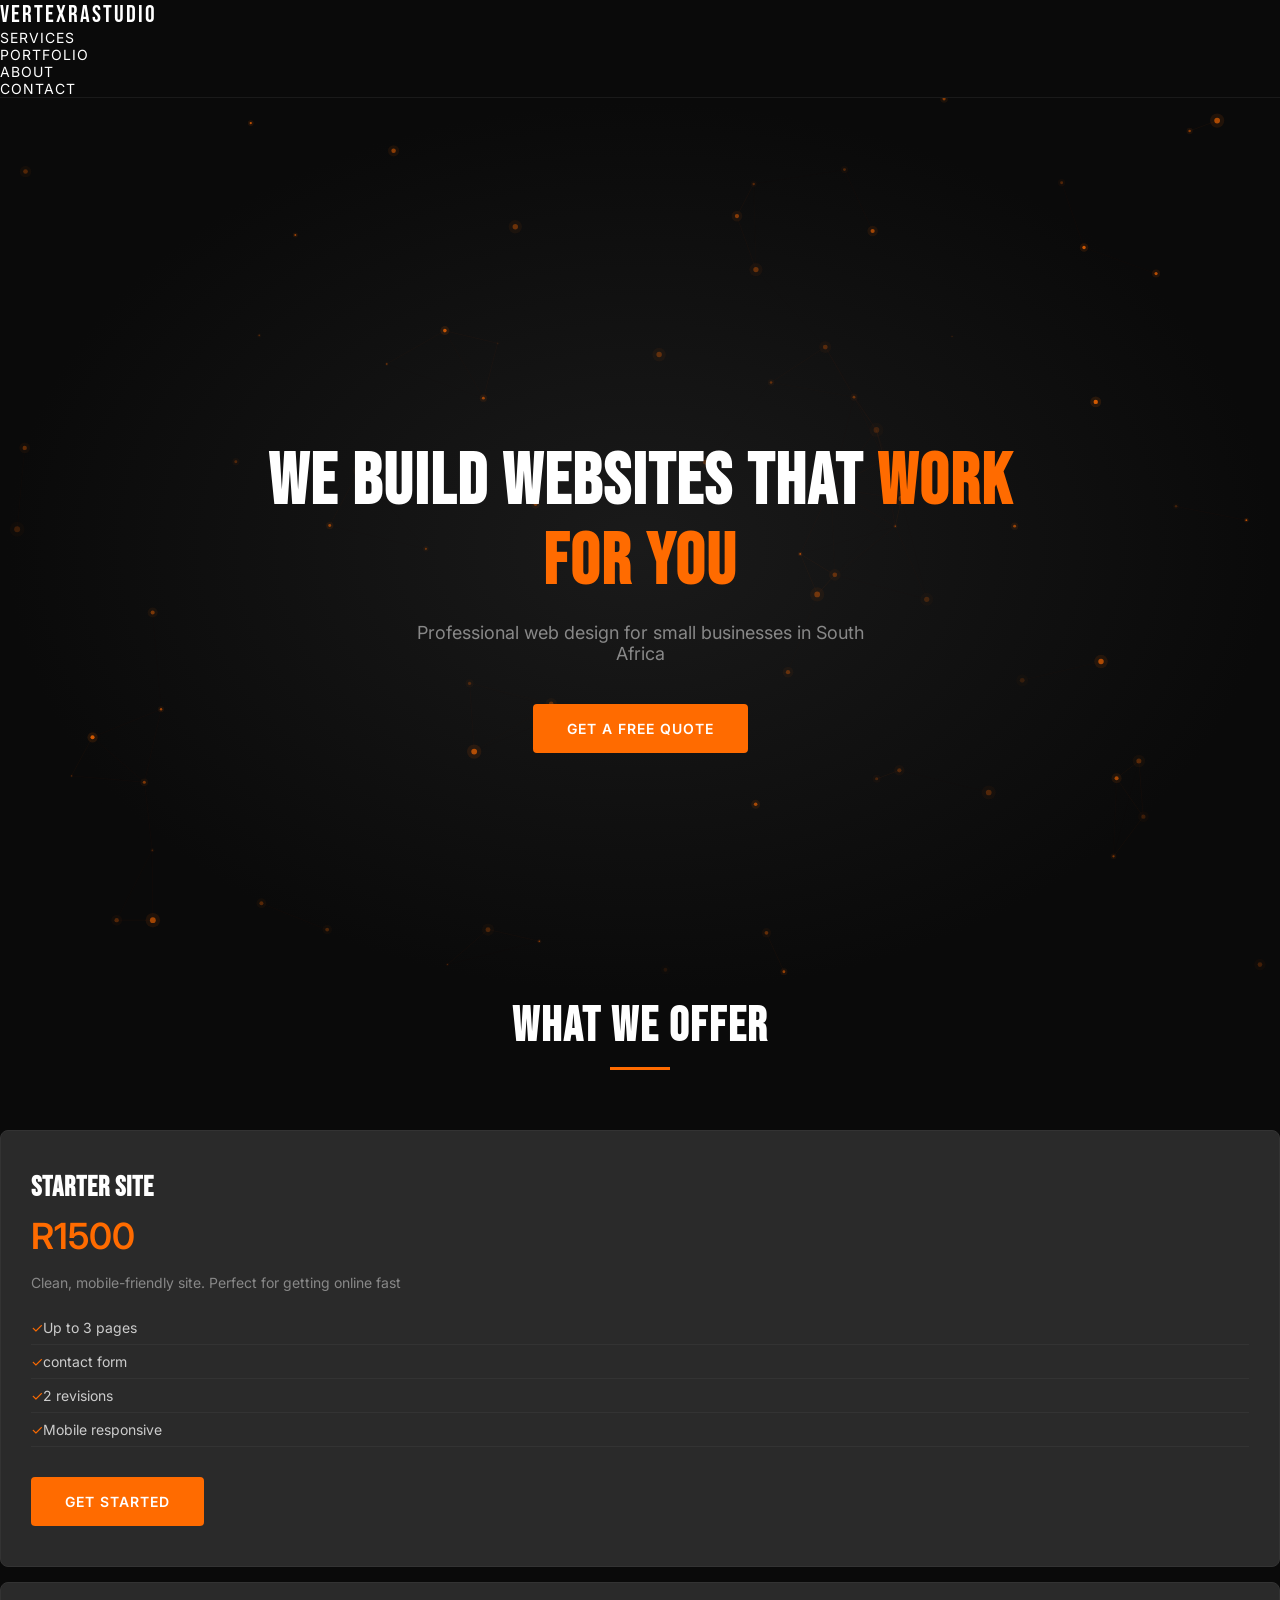
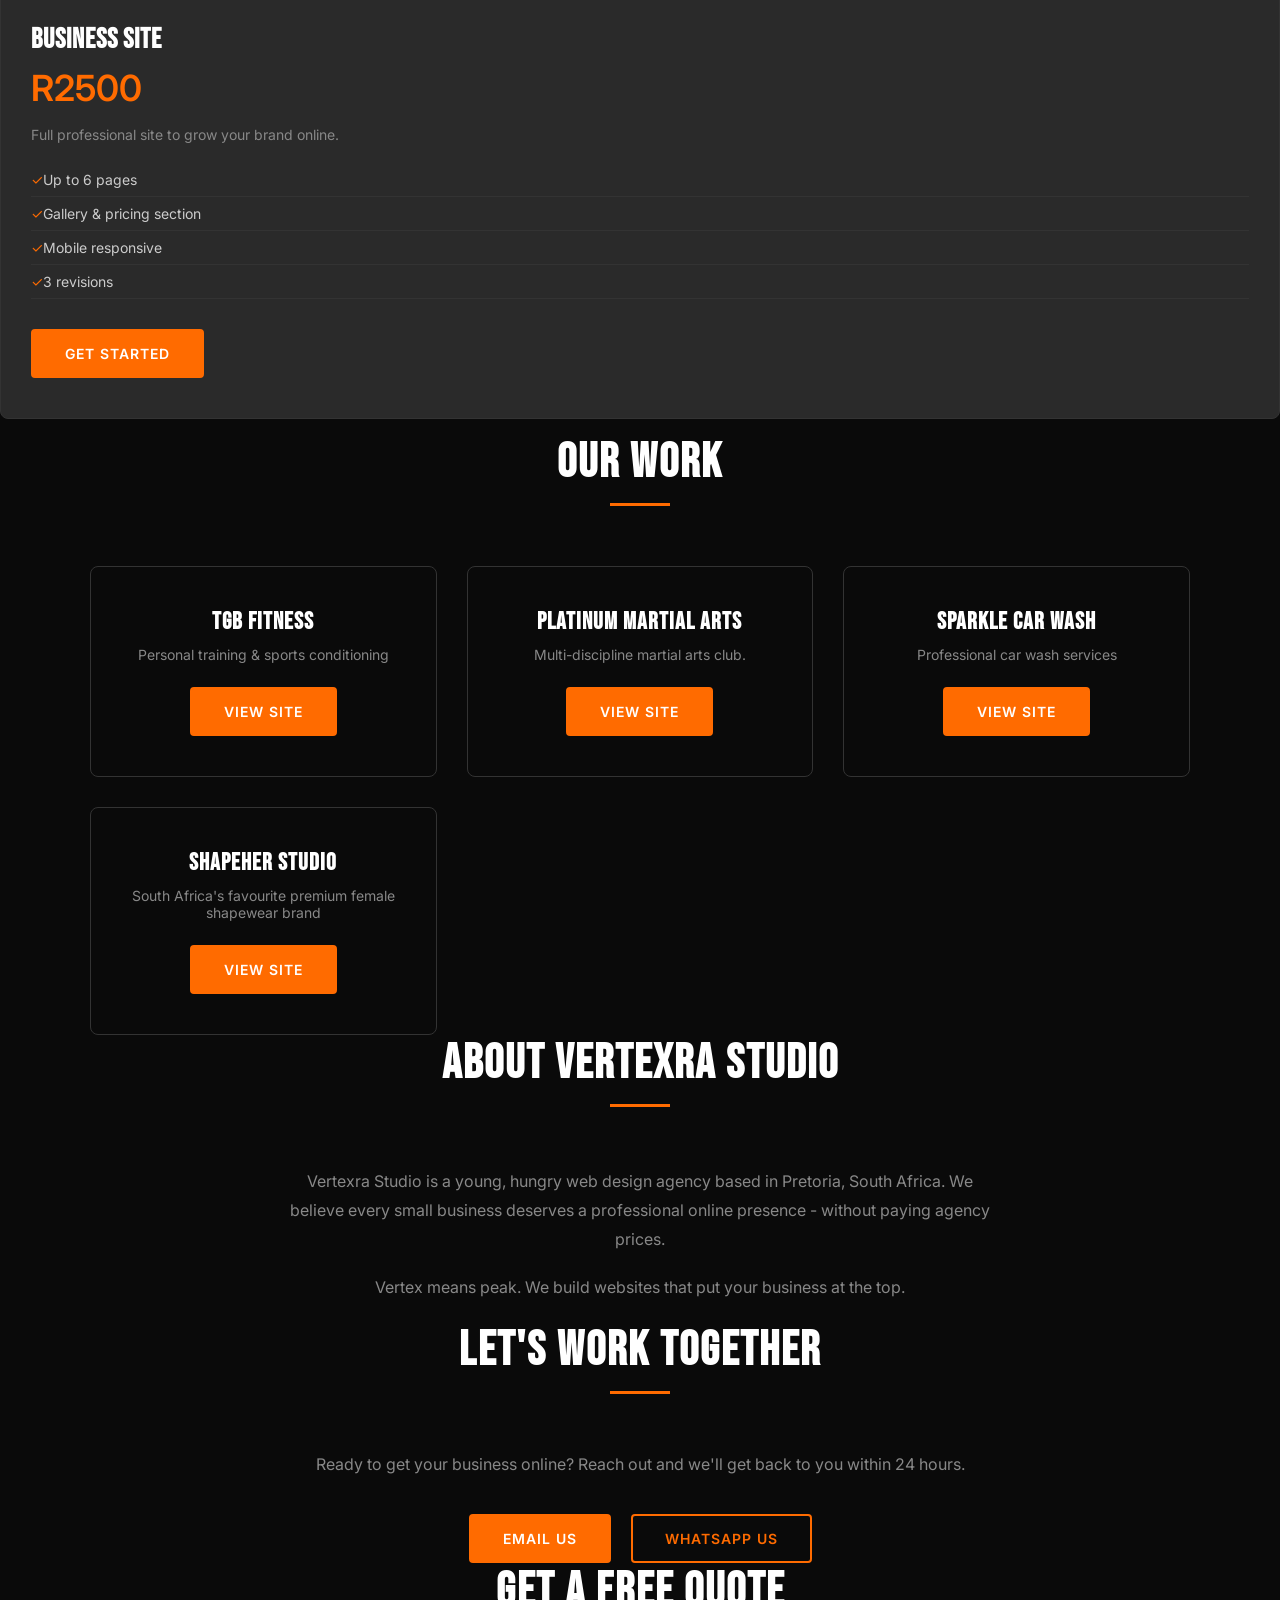
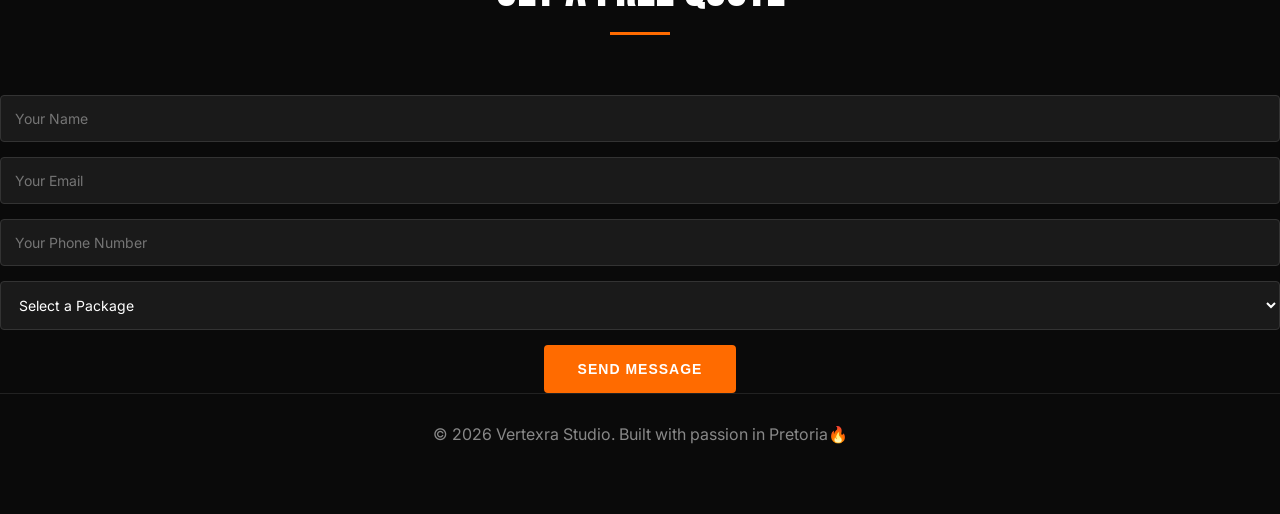
==== commit b662ec30: "Update portfolio description and enhance contact form styling" ====
--- a/index.html
+++ b/index.html
@@ -85,7 +85,7 @@
 
 <div class="portfolio-card">
         <h3>ShapeHer Studio </h3>
-        <p>Multi-discipline martial arts club.</p>
+        <p>South Africa's favourite premium female shapewear brand</p>
         <a href="https://onthatilenthati.github.io/ShapeHerStudio/" target="_blank" class="btn">View Site</a>
     </div>
 
@@ -104,14 +104,15 @@
     <h2>Let's Work Together</h2>
     <p>Ready to get your business online? Reach out and we'll get back to you within 24 hours.</p>
     <a href="mailto:vertexrastudio@gmail.com" class="btn">Email Us</a>
-    <a href="https://wa.me/+27737761751" class="btn btn-whatsapp">WhatsApp Us</a>
+    <a href="https://wa.me/+27737761751" class="btn btn-whatsapp" >WhatsApp Us</a>
+
  </section>
 
 <section id="contact">
     <h2>Get a Free Quote</h2>
 
 
-    <form name="contact-form" method="POST" data-netily="true" action="success">
+    <form name="contact-form" action="https://formspree.io/f/mvzvwwpo" method="POST">
         <div class="form-group">
             <input type="text" name="name" placeholder="Your Name" required>
         </div>
--- a/style.css
+++ b/style.css
@@ -431,6 +431,7 @@
     font-size: 14px;
     outline: none;
     transition: border-color 0.3s ease;
+    margin-bottom: 15px;
 }
 
 .form-group input:focus, .form-group textarea:focus, .form-group select:focus{
@@ -489,4 +490,5 @@
 .thankyou-content .btn{
   opacity: 1;
   animation: none;
-}+}
+
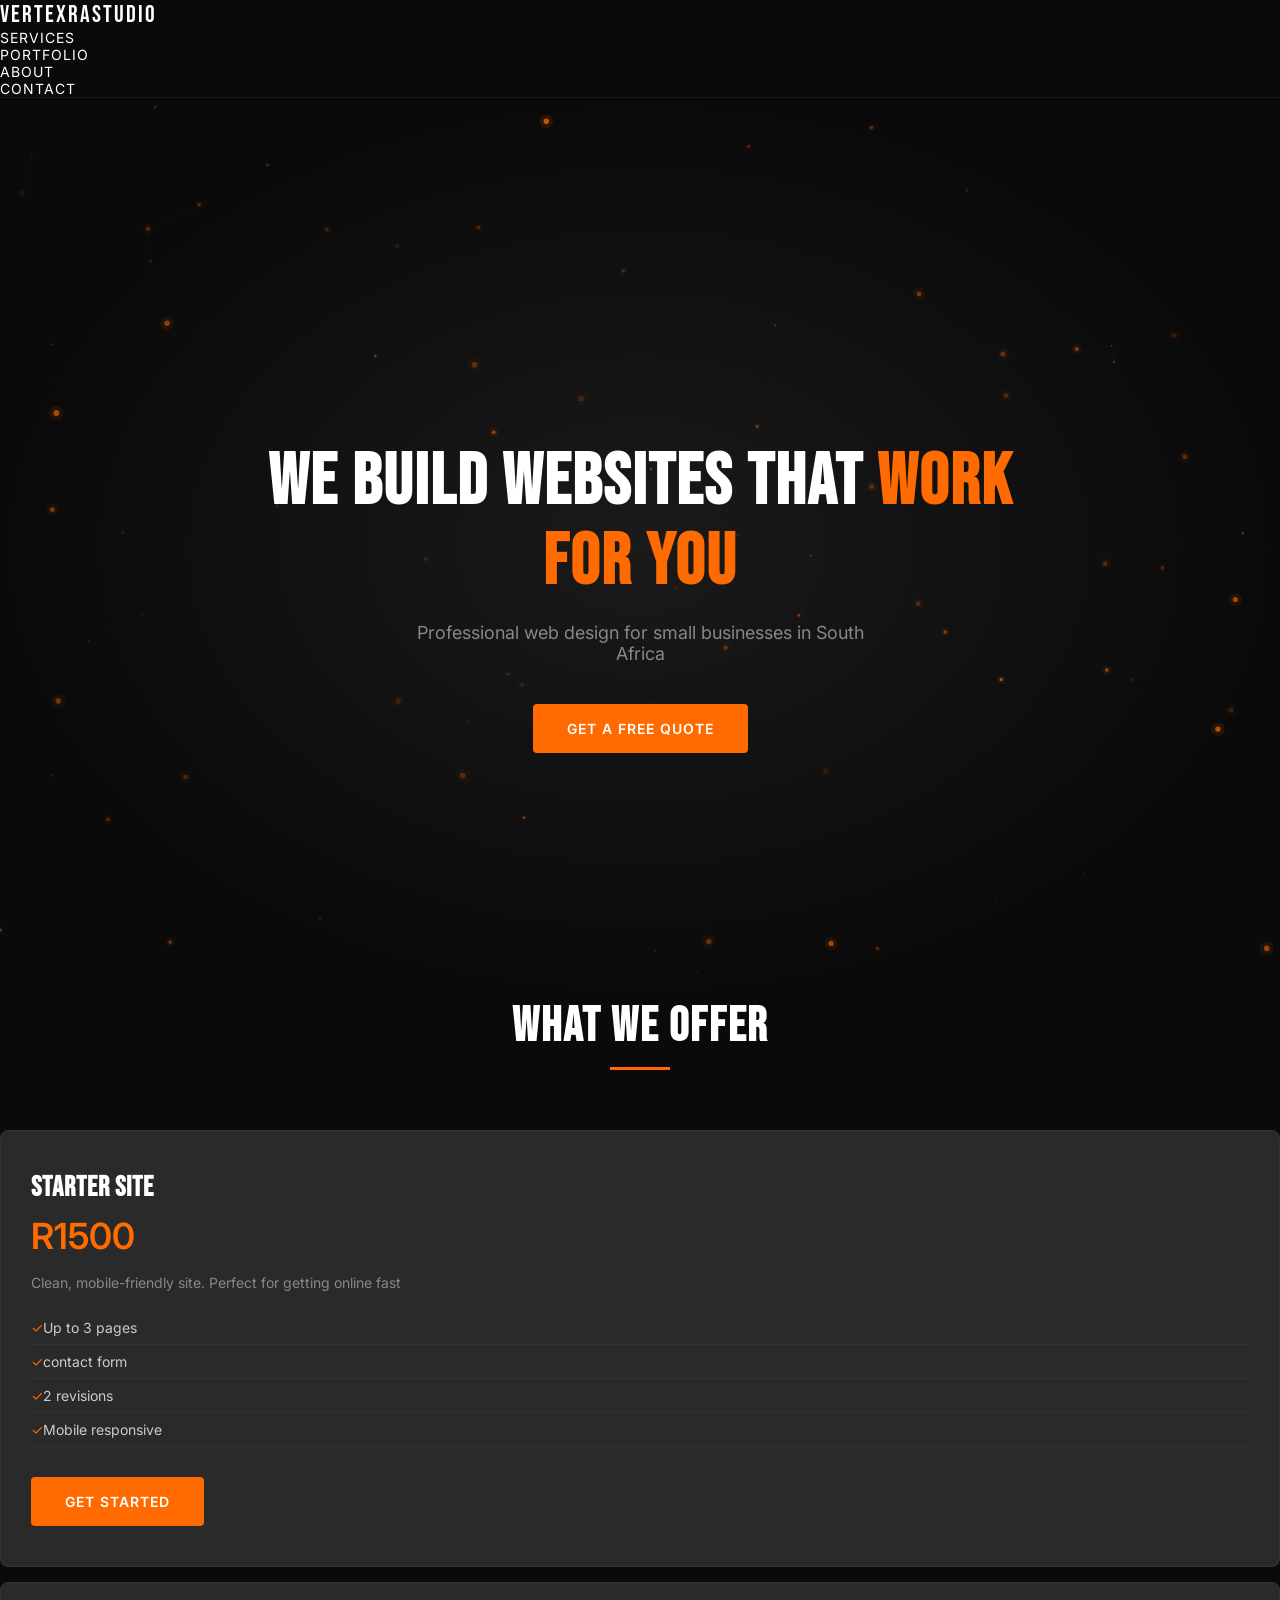
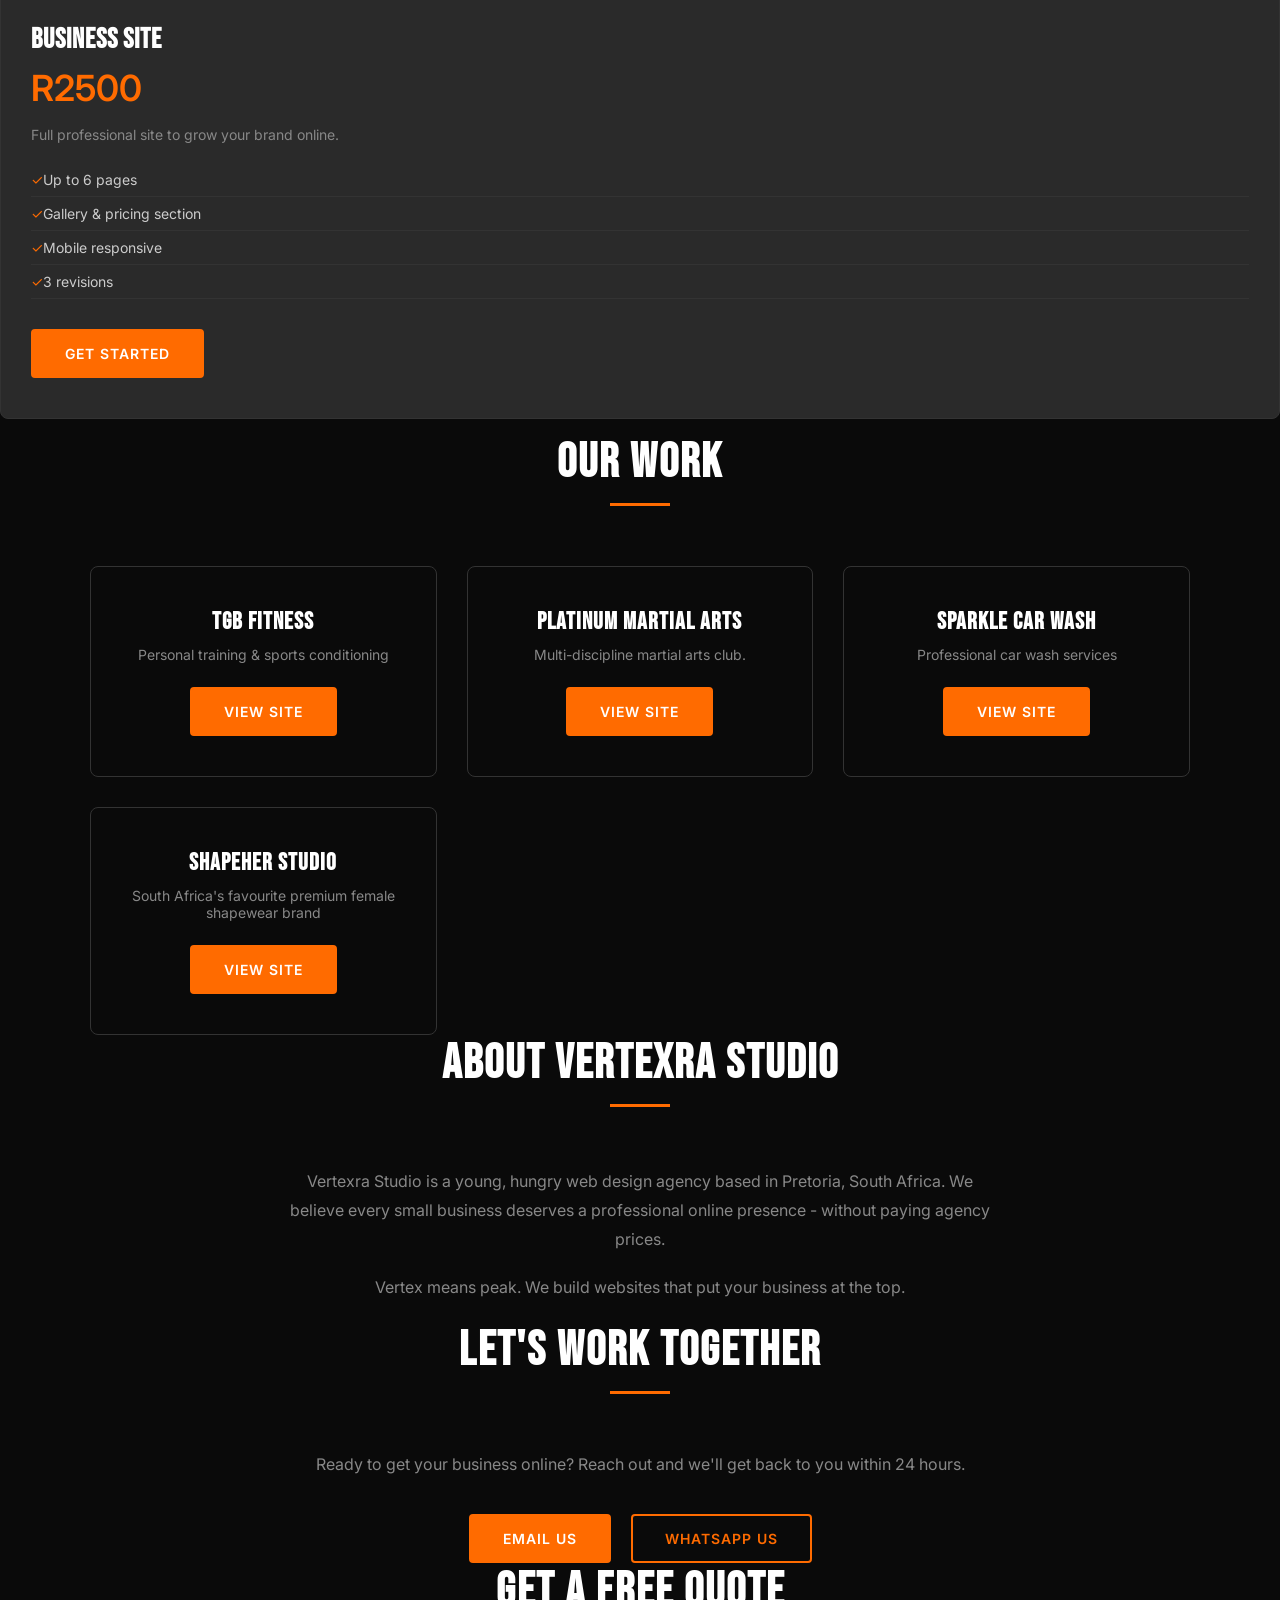
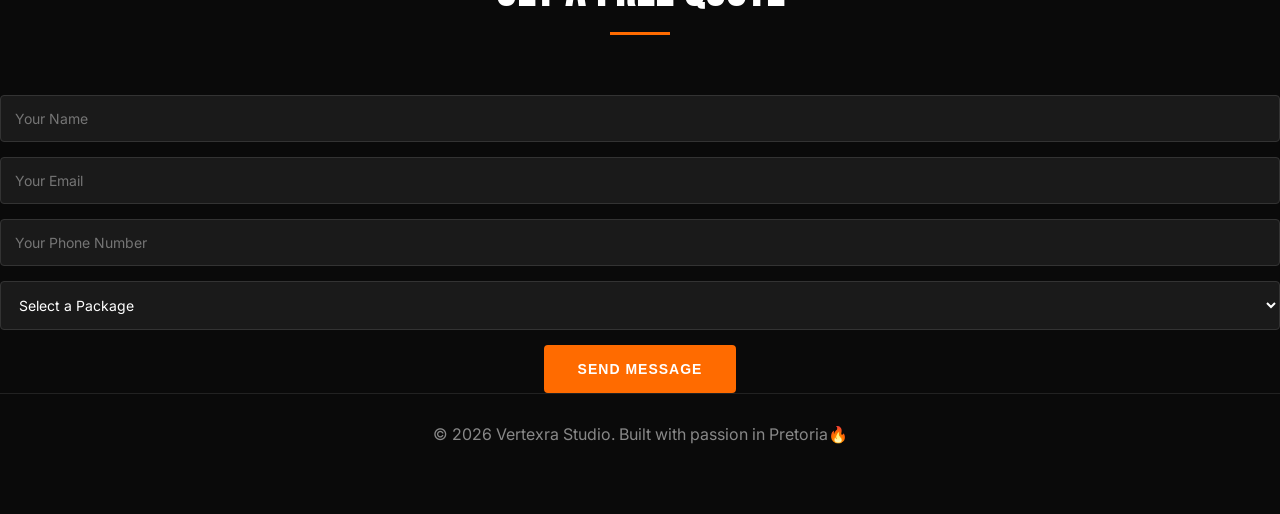
==== commit 26d31b6e: "Added google index fix" ====
--- a/index.html
+++ b/index.html
@@ -6,6 +6,7 @@
     <title>Vertexra Studio | Web Design Agency</title>
     <link rel="stylesheet" href="style.css">
     <link href="https://fonts.googleapis.com/css?family=Bebas+Neue&family=inter":wght@300;400;600&display=swap" rel="stylesheet">
+    <meta name="google-site-verification" content="fwAnODDlJF9GNuhoxCuiaAjds0ePSTpSz7Uqlj0uvbc" />
 </head>
 <body>
  <!-- NAVBAR -->
